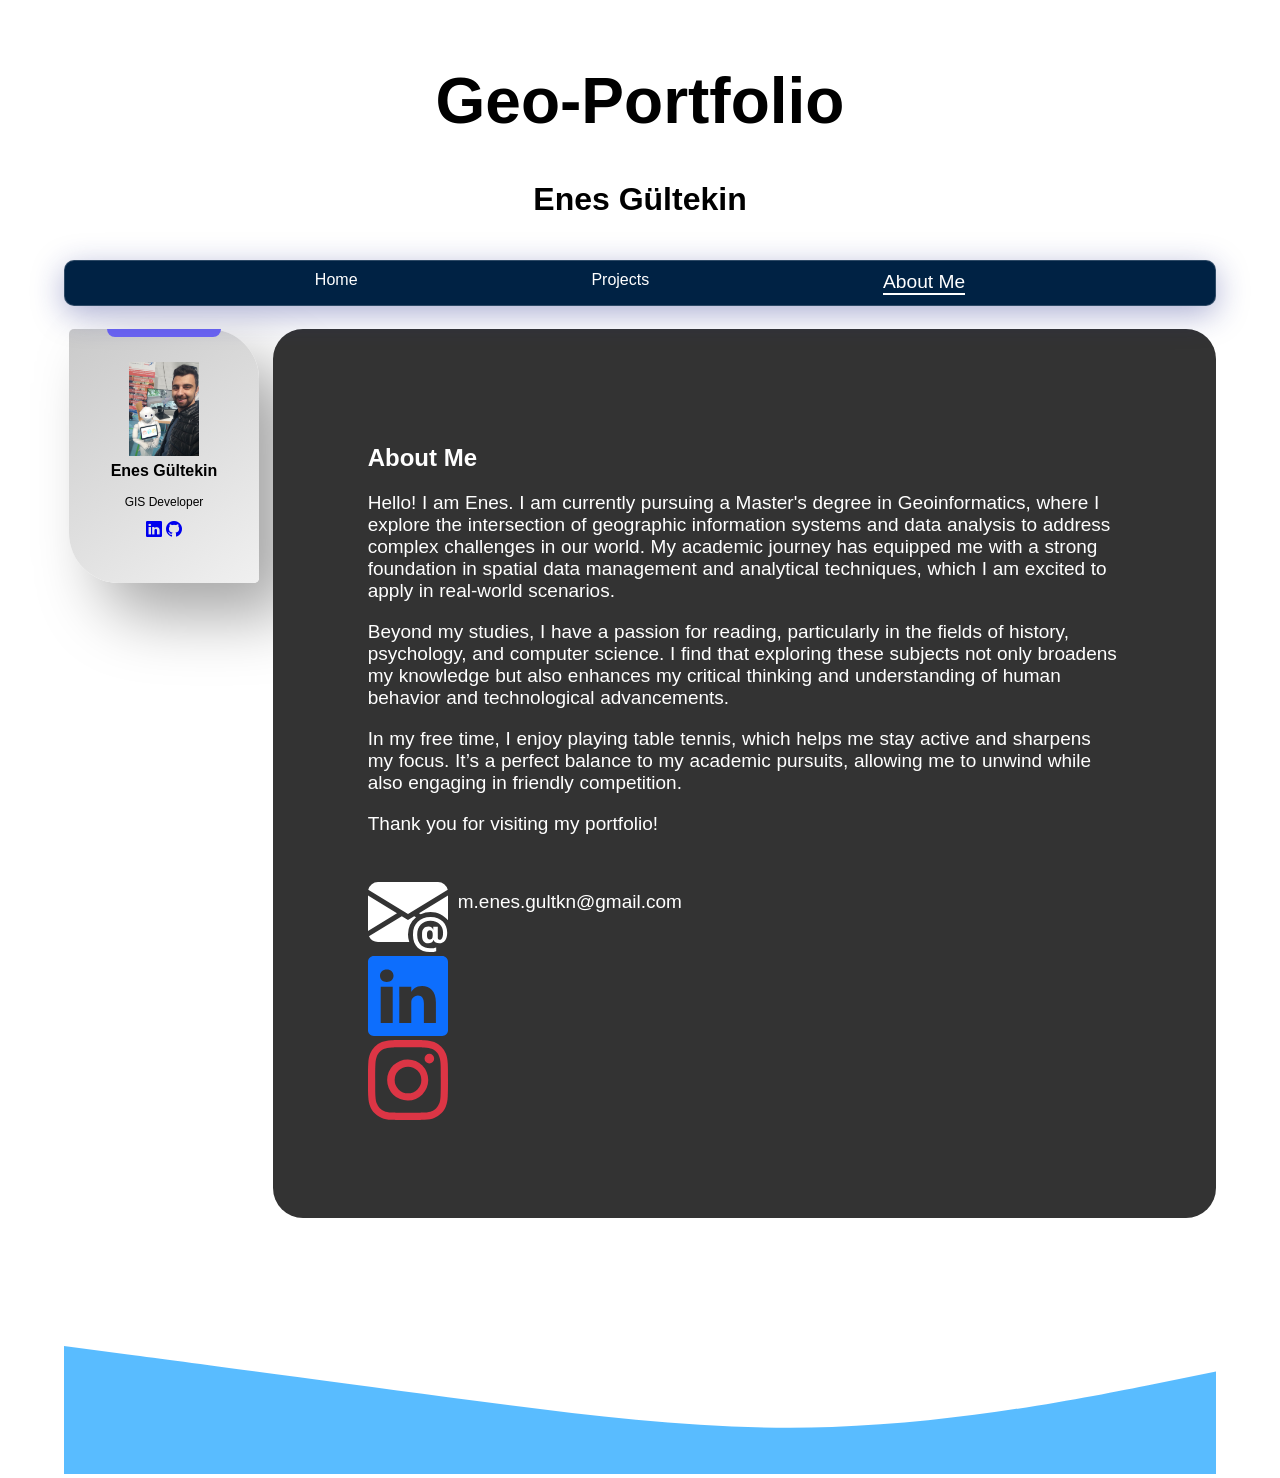
==== about.html @ d6d9b0fe "slash removed" ====
<!DOCTYPE html>
<html lang="en">
  <head>
    <meta charset="UTF-8" />
    <meta name="viewport" content="width=device-width, initial-scale=1.0" />
    <title>Enes Gültekin</title>
    <link rel="stylesheet" href="style/style.css" />
    <link rel="stylesheet" href="style/style_about.css" />
    <link
      rel="stylesheet"
      href="https://cdn.jsdelivr.net/npm/bootstrap-icons@1.11.3/font/bootstrap-icons.min.css"
    />
  </head>
  <body>
    <div class="title">
      <h1>Geo-Portfolio</h1>
      <h4>Enes Gültekin</h4>
    </div>
    <div class="navbar">
      <a href="index.html">Home</a>
      <a href="projects.html">Projects</a>
      <a href="#" class="active">About Me</a>
    </div>

    <div class="container">
      <div class="card">
        <div class="card-border-top"></div>
        <div class="img_bio"><img src="data/myphoto.png" alt="" /></div>

        <span style="margin-top: 5%; color: black"> Enes Gültekin</span>
        <p class="job">GIS Developer</p>
        <div class="links_bio">
          <a href="https://www.linkedin.com/in/muhammed-enes-gültekin-6348099a"
            ><i class="bi bi-linkedin"></i
          ></a>
          <a href="https://github.com/Enes-Gultekin"
            ><i class="bi bi-github"></i
          ></a>
        </div>
      </div>

      <div class="main">
        <h2>About Me</h2>
        <p>
          Hello! I am Enes. I am currently pursuing a Master's degree in
          Geoinformatics, where I explore the intersection of geographic
          information systems and data analysis to address complex challenges in
          our world. My academic journey has equipped me with a strong
          foundation in spatial data management and analytical techniques, which
          I am excited to apply in real-world scenarios.
        </p>
        <p>
          Beyond my studies, I have a passion for reading, particularly in the
          fields of history, psychology, and computer science. I find that
          exploring these subjects not only broadens my knowledge but also
          enhances my critical thinking and understanding of human behavior and
          technological advancements.
        </p>
        <p>
          In my free time, I enjoy playing table tennis, which helps me stay
          active and sharpens my focus. It’s a perfect balance to my academic
          pursuits, allowing me to unwind while also engaging in friendly
          competition.
        </p>
        <p>Thank you for visiting my portfolio!</p>
        <div class="links_main">
          <div class="mail">
          <a class="svgg" href=""><svg
            xmlns="http://www.w3.org/2000/svg"
            width="80"
            height="80"
            fill="white"
            class="bi bi-envelope-at-fill"
            viewBox="0 0 16 16"
          >
            <path
              d="M2 2A2 2 0 0 0 .05 3.555L8 8.414l7.95-4.859A2 2 0 0 0 14 2zm-2 9.8V4.698l5.803 3.546zm6.761-2.97-6.57 4.026A2 2 0 0 0 2 14h6.256A4.5 4.5 0 0 1 8 12.5a4.49 4.49 0 0 1 1.606-3.446l-.367-.225L8 9.586zM16 9.671V4.697l-5.803 3.546.338.208A4.5 4.5 0 0 1 12.5 8c1.414 0 2.675.652 3.5 1.671"
            />
            <path
              d="M15.834 12.244c0 1.168-.577 2.025-1.587 2.025-.503 0-1.002-.228-1.12-.648h-.043c-.118.416-.543.643-1.015.643-.77 0-1.259-.542-1.259-1.434v-.529c0-.844.481-1.4 1.26-1.4.585 0 .87.333.953.63h.03v-.568h.905v2.19c0 .272.18.42.411.42.315 0 .639-.415.639-1.39v-.118c0-1.277-.95-2.326-2.484-2.326h-.04c-1.582 0-2.64 1.067-2.64 2.724v.157c0 1.867 1.237 2.654 2.57 2.654h.045c.507 0 .935-.07 1.18-.18v.731c-.219.1-.643.175-1.237.175h-.044C10.438 16 9 14.82 9 12.646v-.214C9 10.36 10.421 9 12.485 9h.035c2.12 0 3.314 1.43 3.314 3.034zm-4.04.21v.227c0 .586.227.8.581.8.31 0 .564-.17.564-.743v-.367c0-.516-.275-.708-.572-.708-.346 0-.573.245-.573.791"
            />
          </svg></a
          ><p class="mail_add">m.enes.gultkn@gmail.com</p></div><br>

          <a href="https://www.linkedin.com/in/muhammed-enes-gültekin-6348099a"
            ><svg
              xmlns="http://www.w3.org/2000/svg"
              width="80"
              height="80"
              fill="#0d6efd"
              class="bi bi-linkedin"
              viewBox="0 0 16 16"
            >
              <path
                d="M0 1.146C0 .513.526 0 1.175 0h13.65C15.474 0 16 .513 16 1.146v13.708c0 .633-.526 1.146-1.175 1.146H1.175C.526 16 0 15.487 0 14.854zm4.943 12.248V6.169H2.542v7.225zm-1.2-8.212c.837 0 1.358-.554 1.358-1.248-.015-.709-.52-1.248-1.342-1.248S2.4 3.226 2.4 3.934c0 .694.521 1.248 1.327 1.248zm4.908 8.212V9.359c0-.216.016-.432.08-.586.173-.431.568-.878 1.232-.878.869 0 1.216.662 1.216 1.634v3.865h2.401V9.25c0-2.22-1.184-3.252-2.764-3.252-1.274 0-1.845.7-2.165 1.193v.025h-.016l.016-.025V6.169h-2.4c.03.678 0 7.225 0 7.225z"
              /></svg
          ></a><br>
          <a href="https://www.instagram.com/enes_gltkn7/"
            ><svg
              xmlns="http://www.w3.org/2000/svg"
              width="80"
              height="80"
              fill="#dc3545"
              class="bi bi-instagram"
              viewBox="0 0 16 16"
            >
              <path
                d="M8 0C5.829 0 5.556.01 4.703.048 3.85.088 3.269.222 2.76.42a3.9 3.9 0 0 0-1.417.923A3.9 3.9 0 0 0 .42 2.76C.222 3.268.087 3.85.048 4.7.01 5.555 0 5.827 0 8.001c0 2.172.01 2.444.048 3.297.04.852.174 1.433.372 1.942.205.526.478.972.923 1.417.444.445.89.719 1.416.923.51.198 1.09.333 1.942.372C5.555 15.99 5.827 16 8 16s2.444-.01 3.298-.048c.851-.04 1.434-.174 1.943-.372a3.9 3.9 0 0 0 1.416-.923c.445-.445.718-.891.923-1.417.197-.509.332-1.09.372-1.942C15.99 10.445 16 10.173 16 8s-.01-2.445-.048-3.299c-.04-.851-.175-1.433-.372-1.941a3.9 3.9 0 0 0-.923-1.417A3.9 3.9 0 0 0 13.24.42c-.51-.198-1.092-.333-1.943-.372C10.443.01 10.172 0 7.998 0zm-.717 1.442h.718c2.136 0 2.389.007 3.232.046.78.035 1.204.166 1.486.275.373.145.64.319.92.599s.453.546.598.92c.11.281.24.705.275 1.485.039.843.047 1.096.047 3.231s-.008 2.389-.047 3.232c-.035.78-.166 1.203-.275 1.485a2.5 2.5 0 0 1-.599.919c-.28.28-.546.453-.92.598-.28.11-.704.24-1.485.276-.843.038-1.096.047-3.232.047s-2.39-.009-3.233-.047c-.78-.036-1.203-.166-1.485-.276a2.5 2.5 0 0 1-.92-.598 2.5 2.5 0 0 1-.6-.92c-.109-.281-.24-.705-.275-1.485-.038-.843-.046-1.096-.046-3.233s.008-2.388.046-3.231c.036-.78.166-1.204.276-1.486.145-.373.319-.64.599-.92s.546-.453.92-.598c.282-.11.705-.24 1.485-.276.738-.034 1.024-.044 2.515-.045zm4.988 1.328a.96.96 0 1 0 0 1.92.96.96 0 0 0 0-1.92m-4.27 1.122a4.109 4.109 0 1 0 0 8.217 4.109 4.109 0 0 0 0-8.217m0 1.441a2.667 2.667 0 1 1 0 5.334 2.667 2.667 0 0 1 0-5.334"
              /></svg
          ></a>
        </div>
      </div>
    </div>

    <svg class="wave" xmlns="http://www.w3.org/2000/svg" viewBox="0 0 1440 320">
      <path
        fill="#0099ff"
        fill-opacity="0.65"
        d="M0,160L80,170.7C160,181,320,203,480,224C640,245,800,267,960,261.3C1120,256,1280,224,1360,208L1440,192L1440,320L1360,320C1280,320,1120,320,960,320C800,320,640,320,480,320C320,320,160,320,80,320L0,320Z"
      ></path>
    </svg>
  </body>
</html>
---- style/style.css ----
body,
html {
  height: 100%;
}
body {
  margin: 5%;
  font-family: "Roboto", sans-serif;
}
.title{
  text-align: center;
  color: black;
  font-size: 2em;
  margin-top: 2%;
}
.container {
  display: grid;
  grid-template-columns: 1fr 4.5fr;
  grid-template-rows: 1fr;
  gap: 0px 0px;
  grid-auto-flow: row;
  grid-template-areas: "card main";
}
.navbar {
  margin-bottom: 2%;
  position: sticky;
  top: 0;
  padding: 10px 16px;
  background: rgb(0, 34, 68);
  color: #f1f1f1;
  display: flex;
  justify-content: space-evenly;
  box-shadow: 0 8px 32px 0 rgba(31, 38, 135, 0.37);
  backdrop-filter: blur(2.5px);
  -webkit-backdrop-filter: blur(2.5px);
  border-radius: 10px;
  border: 1px solid rgba(255, 255, 255, 0.18);
  transition: transform 0.3s ease;
}

.navbar a {
  color: white;
  font: athelas;
  text-decoration: none;
  
}
.navbar a:hover {
  color: white;
  font: athelas;
  text-decoration: none;
  transform: scale(1.2);
  transition: 0.2s;
  
}
.active {
  border-bottom: 2px solid white;
  font-size: larger;
  transition: 1.2s;
  
}
.card {
  grid-area: card;
  width: 30%;
  height: 100%;
  
}

.main {
  grid-area: main;
  background-color: #333;
  border-radius: 30px;
}

.card {
  margin-left: 5px;
  font: Gadugi;
  width: 190px;
  height: 254px;
  border-radius: 5px 50px;
  background: linear-gradient(145deg, #cacaca, #f0f0f0);
  box-shadow: 32px 32px 64px #a6a6a6, -32px -32px 64px #ffffff;
}
.card .card-border-top {
  width: 60%;
  height: 3%;
  background: #6b64f3;
  margin: auto;
  border-radius: 0px 0px 15px 15px;
}

.card span {
  font-weight: 600;
  color: white;
  text-align: center;
  display: block;
  padding-top: 10px;
  font-size: 16px;
}

.card .job {
  font-weight: 400;
  color: black;
  display: block;
  text-align: center;
  padding-top: 3px;
  font-size: 12px;
}

.card .img_bio {
  width: 70px;
  height: 80px;
  background: #6b64f3;
  border-radius: 15px;
  margin: auto;
  margin-top: 25px;
}

.card button:hover {
  background: #534bf3;
}

.card img {
  width: 100%;
}
.links_bio {
  max-width: fit-content;
  margin-left: auto;
  margin-right: auto;
  color: wheat;
}
.links_bio i {
  transition: 0.2s;
}
.links_bio i:hover {
  background: wheat;
  transform: scale(1.6);
  opacity: 1;
}

.wave {
}
---- style/style_about.css ----
.main{
    color: white;
    padding: 10%;
}
.main h2{
    font-size: x-large;
}
.main p{
    
        font-family: Arial, Helvetica, sans-serif;
        font-size: 19px;
        letter-spacing: 0px;
        word-spacing: 0.4px;
        color: white;
        font-weight: 400;
        text-decoration: none solid rgb(68, 68, 68);
        font-style: normal;
        font-variant: normal;
        text-transform: none;
        
}
.links_main{
    margin-top: 5%;
}

.links_main svg{
   cursor: pointer;
}

.mail{display: inline-flex;
    gap: 10px;
}
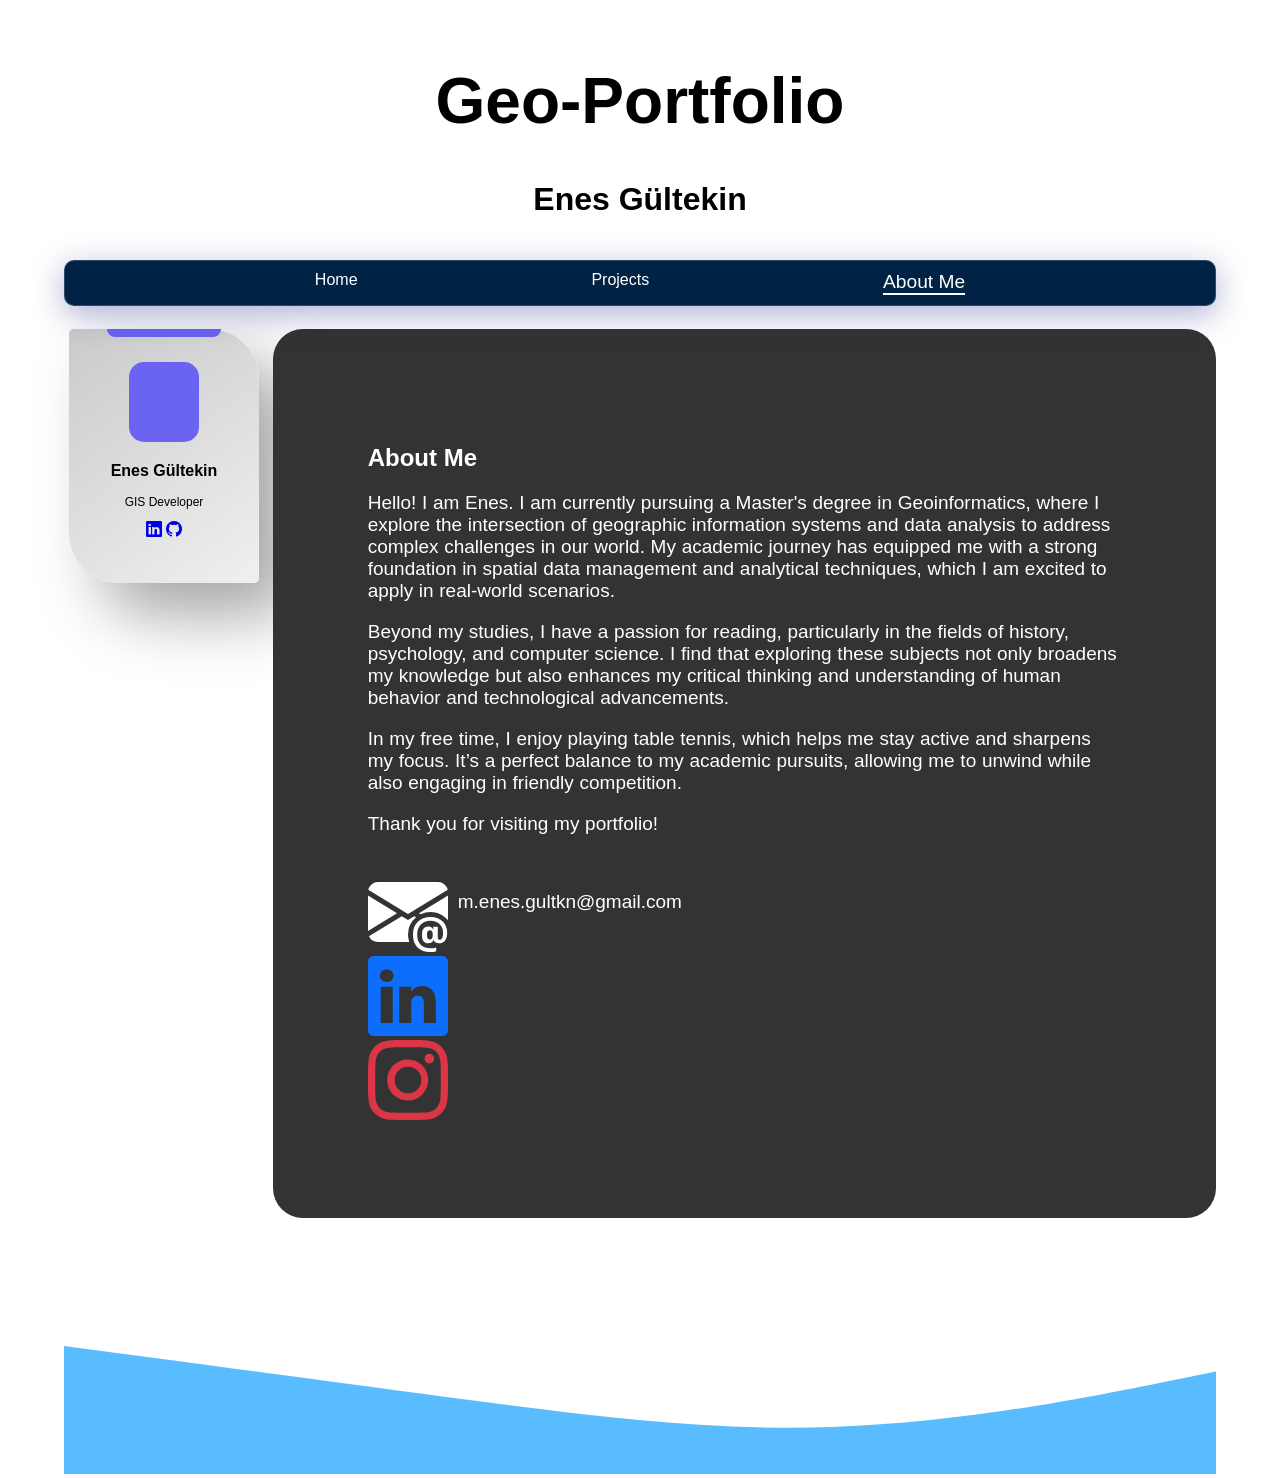
==== commit 7257913d: "image work" ====
--- a/about.html
+++ b/about.html
@@ -25,7 +25,7 @@
     <div class="container">
       <div class="card">
         <div class="card-border-top"></div>
-        <div class="img_bio"><img src="data/myphoto.png" alt="" /></div>
+        <div class="img_bio"><img src="data/myphoto.PNG" alt="" /></div>
 
         <span style="margin-top: 5%; color: black"> Enes Gültekin</span>
         <p class="job">GIS Developer</p>
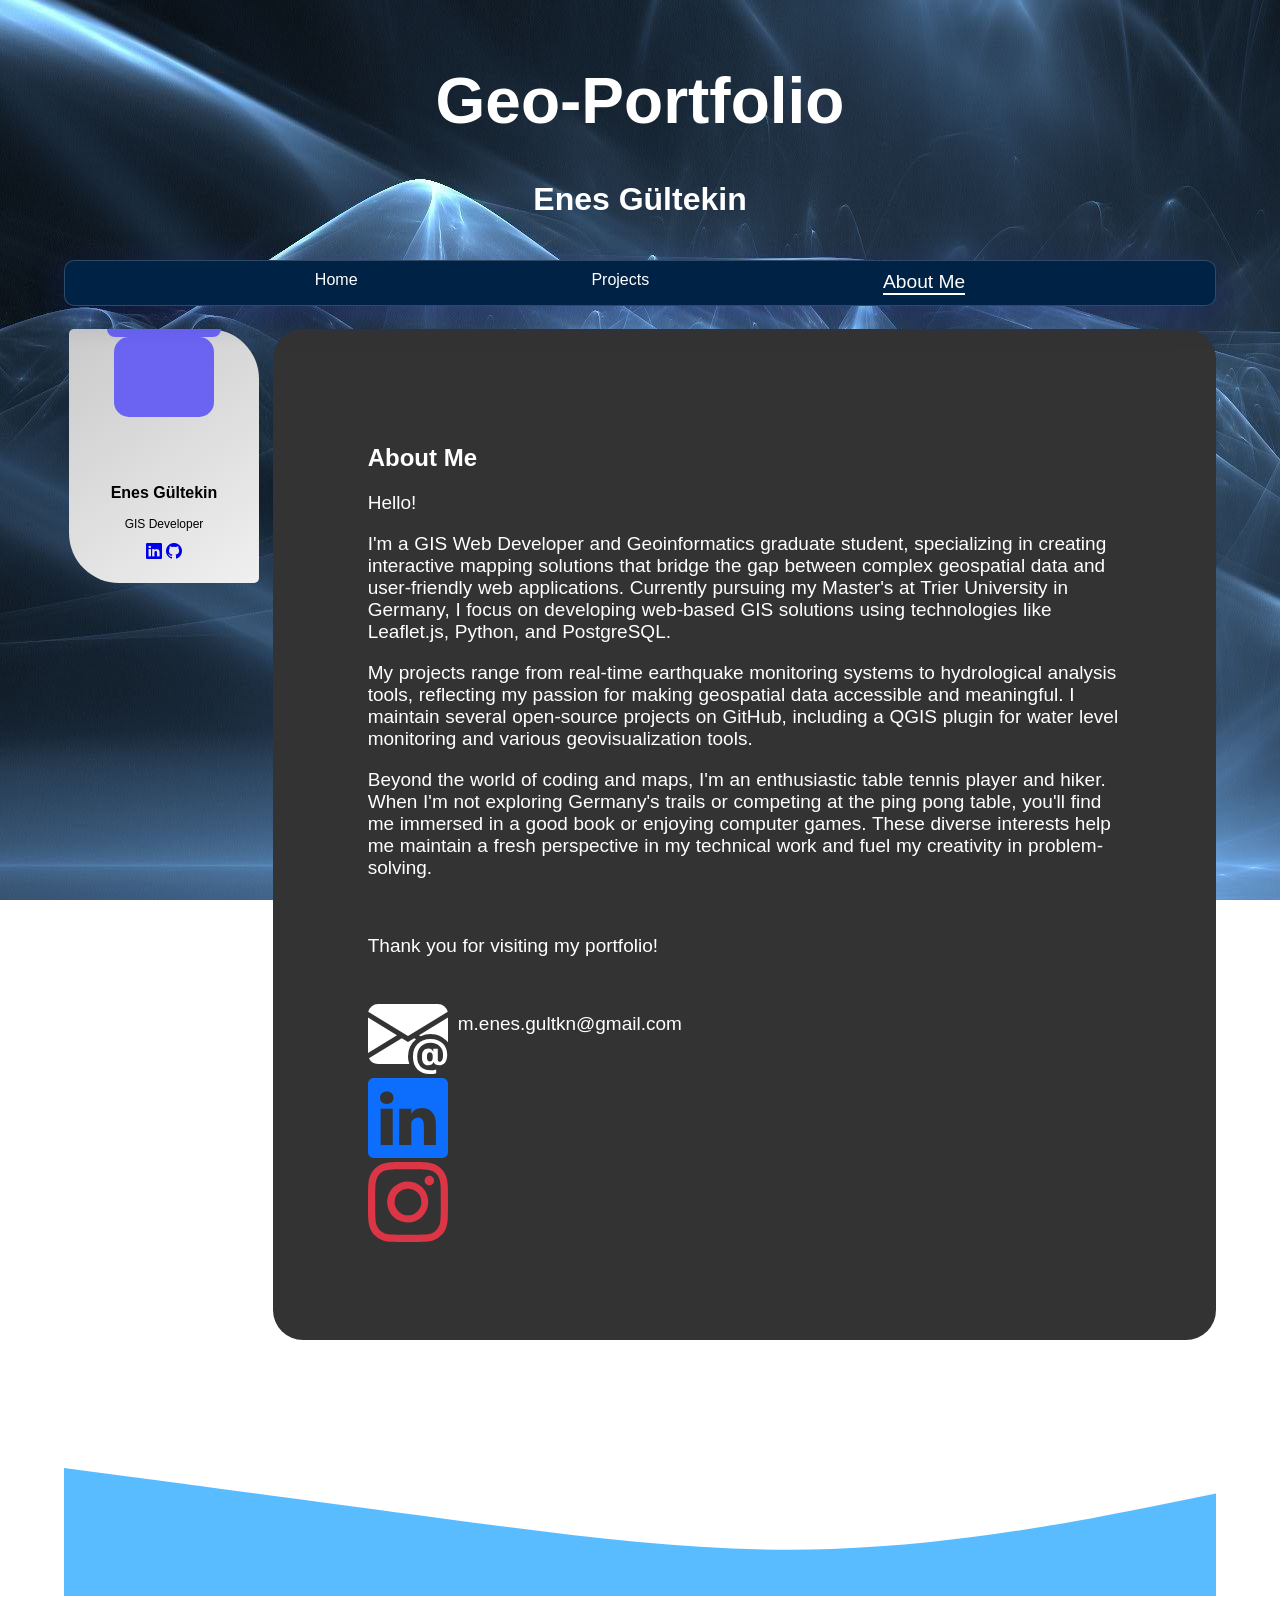
==== commit fc5f80fd: "edited backgorund image and design" ====
--- a/about.html
+++ b/about.html
@@ -41,46 +41,54 @@
 
       <div class="main">
         <h2>About Me</h2>
+        <p>Hello!</p>
         <p>
-          Hello! I am Enes. I am currently pursuing a Master's degree in
-          Geoinformatics, where I explore the intersection of geographic
-          information systems and data analysis to address complex challenges in
-          our world. My academic journey has equipped me with a strong
-          foundation in spatial data management and analytical techniques, which
-          I am excited to apply in real-world scenarios.
+          I'm a GIS Web Developer and Geoinformatics graduate student,
+          specializing in creating interactive mapping solutions that bridge the
+          gap between complex geospatial data and user-friendly web
+          applications. Currently pursuing my Master's at Trier University in
+          Germany, I focus on developing web-based GIS solutions using
+          technologies like Leaflet.js, Python, and PostgreSQL.
+        </p>
+
+        <p>
+          My projects range from real-time earthquake monitoring systems to
+          hydrological analysis tools, reflecting my passion for making
+          geospatial data accessible and meaningful. I maintain several
+          open-source projects on GitHub, including a QGIS plugin for water
+          level monitoring and various geovisualization tools.
         </p>
         <p>
-          Beyond my studies, I have a passion for reading, particularly in the
-          fields of history, psychology, and computer science. I find that
-          exploring these subjects not only broadens my knowledge but also
-          enhances my critical thinking and understanding of human behavior and
-          technological advancements.
+          Beyond the world of coding and maps, I'm an enthusiastic table tennis
+          player and hiker. When I'm not exploring Germany's trails or competing
+          at the ping pong table, you'll find me immersed in a good book or
+          enjoying computer games. These diverse interests help me maintain a
+          fresh perspective in my technical work and fuel my creativity in
+          problem-solving.
         </p>
-        <p>
-          In my free time, I enjoy playing table tennis, which helps me stay
-          active and sharpens my focus. It’s a perfect balance to my academic
-          pursuits, allowing me to unwind while also engaging in friendly
-          competition.
-        </p>
+        <br>
         <p>Thank you for visiting my portfolio!</p>
         <div class="links_main">
           <div class="mail">
-          <a class="svgg" href=""><svg
-            xmlns="http://www.w3.org/2000/svg"
-            width="80"
-            height="80"
-            fill="white"
-            class="bi bi-envelope-at-fill"
-            viewBox="0 0 16 16"
-          >
-            <path
-              d="M2 2A2 2 0 0 0 .05 3.555L8 8.414l7.95-4.859A2 2 0 0 0 14 2zm-2 9.8V4.698l5.803 3.546zm6.761-2.97-6.57 4.026A2 2 0 0 0 2 14h6.256A4.5 4.5 0 0 1 8 12.5a4.49 4.49 0 0 1 1.606-3.446l-.367-.225L8 9.586zM16 9.671V4.697l-5.803 3.546.338.208A4.5 4.5 0 0 1 12.5 8c1.414 0 2.675.652 3.5 1.671"
-            />
-            <path
-              d="M15.834 12.244c0 1.168-.577 2.025-1.587 2.025-.503 0-1.002-.228-1.12-.648h-.043c-.118.416-.543.643-1.015.643-.77 0-1.259-.542-1.259-1.434v-.529c0-.844.481-1.4 1.26-1.4.585 0 .87.333.953.63h.03v-.568h.905v2.19c0 .272.18.42.411.42.315 0 .639-.415.639-1.39v-.118c0-1.277-.95-2.326-2.484-2.326h-.04c-1.582 0-2.64 1.067-2.64 2.724v.157c0 1.867 1.237 2.654 2.57 2.654h.045c.507 0 .935-.07 1.18-.18v.731c-.219.1-.643.175-1.237.175h-.044C10.438 16 9 14.82 9 12.646v-.214C9 10.36 10.421 9 12.485 9h.035c2.12 0 3.314 1.43 3.314 3.034zm-4.04.21v.227c0 .586.227.8.581.8.31 0 .564-.17.564-.743v-.367c0-.516-.275-.708-.572-.708-.346 0-.573.245-.573.791"
-            />
-          </svg></a
-          ><p class="mail_add">m.enes.gultkn@gmail.com</p></div><br>
+            <a class="svgg" href=""
+              ><svg
+                xmlns="http://www.w3.org/2000/svg"
+                width="80"
+                height="80"
+                fill="white"
+                class="bi bi-envelope-at-fill"
+                viewBox="0 0 16 16"
+              >
+                <path
+                  d="M2 2A2 2 0 0 0 .05 3.555L8 8.414l7.95-4.859A2 2 0 0 0 14 2zm-2 9.8V4.698l5.803 3.546zm6.761-2.97-6.57 4.026A2 2 0 0 0 2 14h6.256A4.5 4.5 0 0 1 8 12.5a4.49 4.49 0 0 1 1.606-3.446l-.367-.225L8 9.586zM16 9.671V4.697l-5.803 3.546.338.208A4.5 4.5 0 0 1 12.5 8c1.414 0 2.675.652 3.5 1.671"
+                />
+                <path
+                  d="M15.834 12.244c0 1.168-.577 2.025-1.587 2.025-.503 0-1.002-.228-1.12-.648h-.043c-.118.416-.543.643-1.015.643-.77 0-1.259-.542-1.259-1.434v-.529c0-.844.481-1.4 1.26-1.4.585 0 .87.333.953.63h.03v-.568h.905v2.19c0 .272.18.42.411.42.315 0 .639-.415.639-1.39v-.118c0-1.277-.95-2.326-2.484-2.326h-.04c-1.582 0-2.64 1.067-2.64 2.724v.157c0 1.867 1.237 2.654 2.57 2.654h.045c.507 0 .935-.07 1.18-.18v.731c-.219.1-.643.175-1.237.175h-.044C10.438 16 9 14.82 9 12.646v-.214C9 10.36 10.421 9 12.485 9h.035c2.12 0 3.314 1.43 3.314 3.034zm-4.04.21v.227c0 .586.227.8.581.8.31 0 .564-.17.564-.743v-.367c0-.516-.275-.708-.572-.708-.346 0-.573.245-.573.791"
+                /></svg
+            ></a>
+            <p class="mail_add">m.enes.gultkn@gmail.com</p>
+          </div>
+          <br />
 
           <a href="https://www.linkedin.com/in/muhammed-enes-gültekin-6348099a"
             ><svg
@@ -93,8 +101,8 @@
             >
               <path
                 d="M0 1.146C0 .513.526 0 1.175 0h13.65C15.474 0 16 .513 16 1.146v13.708c0 .633-.526 1.146-1.175 1.146H1.175C.526 16 0 15.487 0 14.854zm4.943 12.248V6.169H2.542v7.225zm-1.2-8.212c.837 0 1.358-.554 1.358-1.248-.015-.709-.52-1.248-1.342-1.248S2.4 3.226 2.4 3.934c0 .694.521 1.248 1.327 1.248zm4.908 8.212V9.359c0-.216.016-.432.08-.586.173-.431.568-.878 1.232-.878.869 0 1.216.662 1.216 1.634v3.865h2.401V9.25c0-2.22-1.184-3.252-2.764-3.252-1.274 0-1.845.7-2.165 1.193v.025h-.016l.016-.025V6.169h-2.4c.03.678 0 7.225 0 7.225z"
-              /></svg
-          ></a><br>
+              /></svg></a
+          ><br />
           <a href="https://www.instagram.com/enes_gltkn7/"
             ><svg
               xmlns="http://www.w3.org/2000/svg"
--- a/style/style.css
+++ b/style/style.css
@@ -1,16 +1,21 @@
 body,
 html {
   height: 100%;
+  min-width:550px ;
 }
 body {
   margin: 5%;
   font-family: "Roboto", sans-serif;
+  background-image: url("/data/bg_img.jpg");
+  background-attachment: fixed;
+  
 }
 .title{
   text-align: center;
-  color: black;
+  color: white;
   font-size: 2em;
   margin-top: 2%;
+  
 }
 .container {
   display: grid;
@@ -30,11 +35,12 @@
   display: flex;
   justify-content: space-evenly;
   box-shadow: 0 8px 32px 0 rgba(31, 38, 135, 0.37);
-  backdrop-filter: blur(2.5px);
+ 
   -webkit-backdrop-filter: blur(2.5px);
   border-radius: 10px;
   border: 1px solid rgba(255, 255, 255, 0.18);
   transition: transform 0.3s ease;
+  
 }
 
 .navbar a {
@@ -77,7 +83,7 @@
   height: 254px;
   border-radius: 5px 50px;
   background: linear-gradient(145deg, #cacaca, #f0f0f0);
-  box-shadow: 32px 32px 64px #a6a6a6, -32px -32px 64px #ffffff;
+  /*box-shadow: 32px 32px 64px #a6a6a6, -32px -32px 64px #ffffff;*/
 }
 .card .card-border-top {
   width: 60%;
@@ -92,7 +98,7 @@
   color: white;
   text-align: center;
   display: block;
-  padding-top: 10px;
+  padding-top: 30%;
   font-size: 16px;
 }
 
@@ -106,12 +112,13 @@
 }
 
 .card .img_bio {
-  width: 70px;
+  
+  max-width: 100px;
   height: 80px;
   background: #6b64f3;
   border-radius: 15px;
   margin: auto;
-  margin-top: 25px;
+  
 }
 
 .card button:hover {
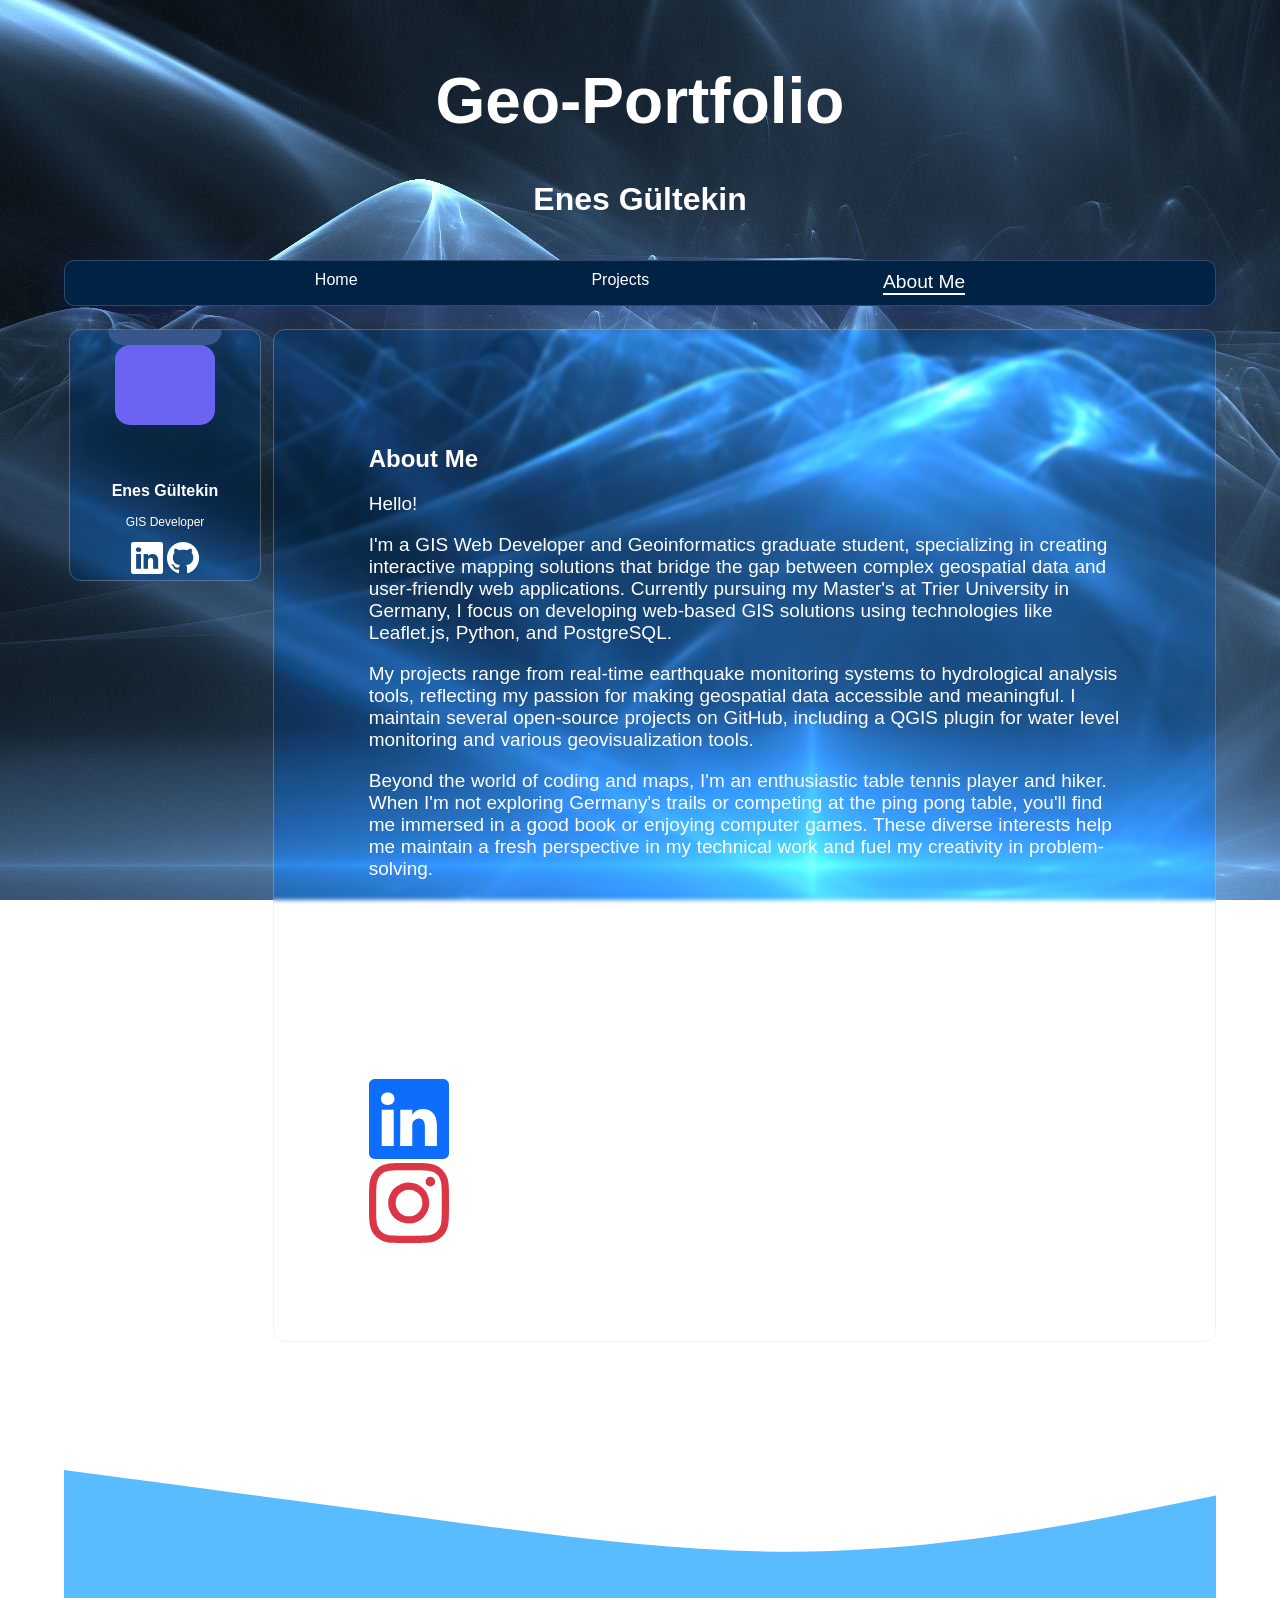
==== commit 12609316: "edits" ====
--- a/about.html
+++ b/about.html
@@ -27,7 +27,7 @@
         <div class="card-border-top"></div>
         <div class="img_bio"><img src="data/myphoto.PNG" alt="" /></div>
 
-        <span style="margin-top: 5%; color: black"> Enes Gültekin</span>
+        <span style=""> Enes Gültekin</span>
         <p class="job">GIS Developer</p>
         <div class="links_bio">
           <a href="https://www.linkedin.com/in/muhammed-enes-gültekin-6348099a"
--- a/style/style.css
+++ b/style/style.css
@@ -6,7 +6,7 @@
 body {
   margin: 5%;
   font-family: "Roboto", sans-serif;
-  background-image: url("/data/bg_img.jpg");
+  background-image: url("../data/bg_img.jpg");
   background-attachment: fixed;
   
 }
@@ -40,7 +40,7 @@
   border-radius: 10px;
   border: 1px solid rgba(255, 255, 255, 0.18);
   transition: transform 0.3s ease;
-  
+  z-index: 2;
 }
 
 .navbar a {
@@ -52,7 +52,7 @@
 .navbar a:hover {
   color: white;
   font: athelas;
-  text-decoration: none;
+  text-decor  ation: none;
   transform: scale(1.2);
   transition: 0.2s;
   
@@ -68,27 +68,40 @@
   width: 30%;
   height: 100%;
   
+  
 }
 
 .main {
   grid-area: main;
   background-color: #333;
   border-radius: 30px;
+  backdrop-filter: blur(2px) saturate(200%);
+  -webkit-backdrop-filter: blur(2px) saturate(200%);
+  background-color: rgba(255, 255, 255, 0);
+  border-radius: 12px;
+  border: 1px solid rgba(209, 213, 219, 0.3);
+  min-height: fit-content;
+ 
 }
 
 .card {
+  color:white;
   margin-left: 5px;
   font: Gadugi;
   width: 190px;
-  height: 254px;
-  border-radius: 5px 50px;
-  background: linear-gradient(145deg, #cacaca, #f0f0f0);
-  /*box-shadow: 32px 32px 64px #a6a6a6, -32px -32px 64px #ffffff;*/
-}
-.card .card-border-top {
+  height: 250px;
+  border-radius: 5px ;
+  backdrop-filter: blur(2px) saturate(200%);
+  -webkit-backdrop-filter: blur(2px) saturate(200%);
+  background-color: rgba(255, 255, 255, 0);
+  border-radius: 12px;
+  border: 1px solid rgba(209, 213, 219, 0.3);
+ 
+}
+.card-border-top {
   width: 60%;
-  height: 3%;
-  background: #6b64f3;
+  height: 15px;
+  background: #38598b;
   margin: auto;
   border-radius: 0px 0px 15px 15px;
 }
@@ -104,7 +117,7 @@
 
 .card .job {
   font-weight: 400;
-  color: black;
+  color: white;
   display: block;
   text-align: center;
   padding-top: 3px;
@@ -127,21 +140,64 @@
 
 .card img {
   width: 100%;
+  border-radius: 10px;
 }
 .links_bio {
   max-width: fit-content;
   margin-left: auto;
   margin-right: auto;
-  color: wheat;
-}
-.links_bio i {
+  
+}
+.bi {
   transition: 0.2s;
 }
-.links_bio i:hover {
-  background: wheat;
-  transform: scale(1.6);
+.bi:hover {
+  transform: scale(1.4);
+  
   opacity: 1;
 }
-
-.wave {
-}
+.card .bi {
+  font-size: 2em;
+  font-style: oblique;
+ 
+  color: white;
+
+}
+
+
+@media only screen and (max-width: 600px) {
+  
+  .
+}
+@media only screen and (max-width: 600px) {
+  body {
+    background-image: none;
+    justify-content: center;
+  
+ 
+  }
+  body,
+html {
+  height: 100%;
+  max-width:350px ;
+}
+  .main{
+    max-width: 350px;
+    margin: 0;
+    
+  }
+  .container{
+    margin: 0;
+    padding: 0;
+    display: ruby;
+  }
+  .navbar {
+    max-width: 350px;
+  }
+  .flip-card{
+    min-width: 20px;
+  }
+  .card{
+    display: none;
+  }
+}
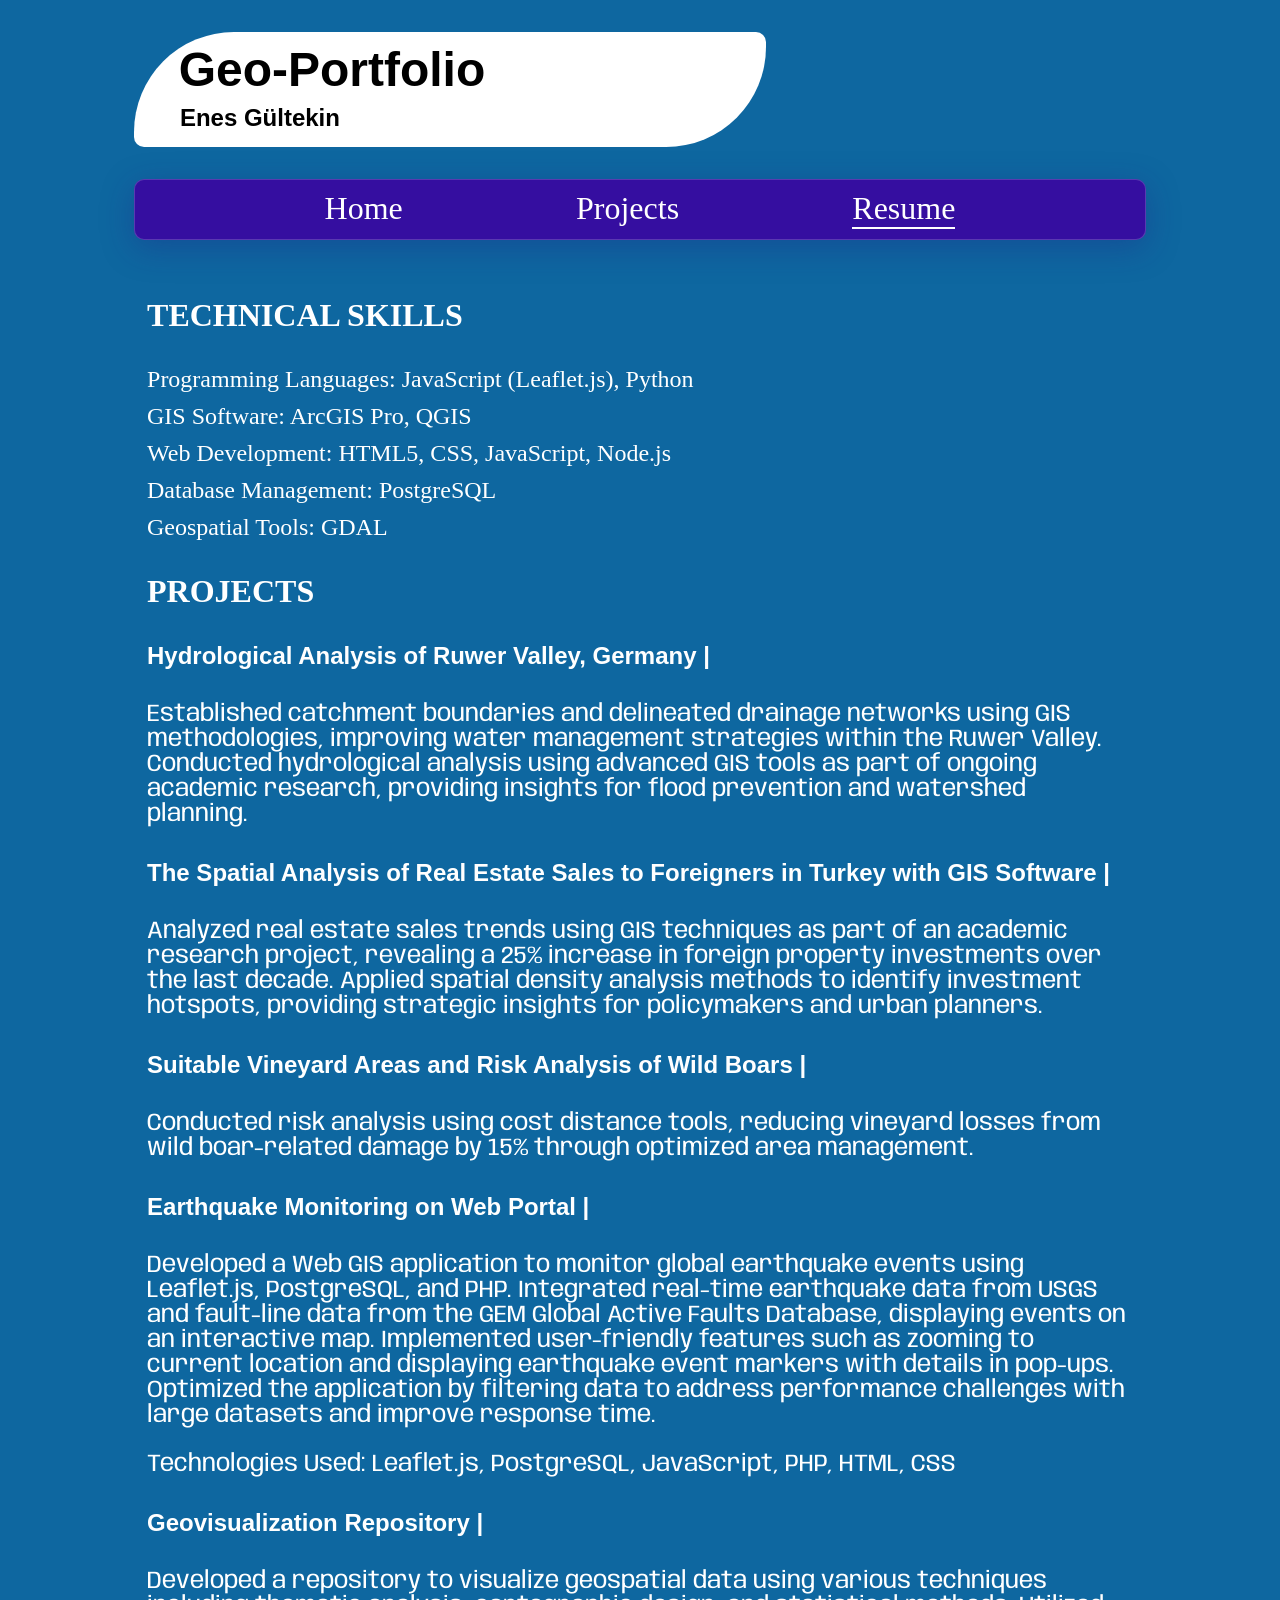
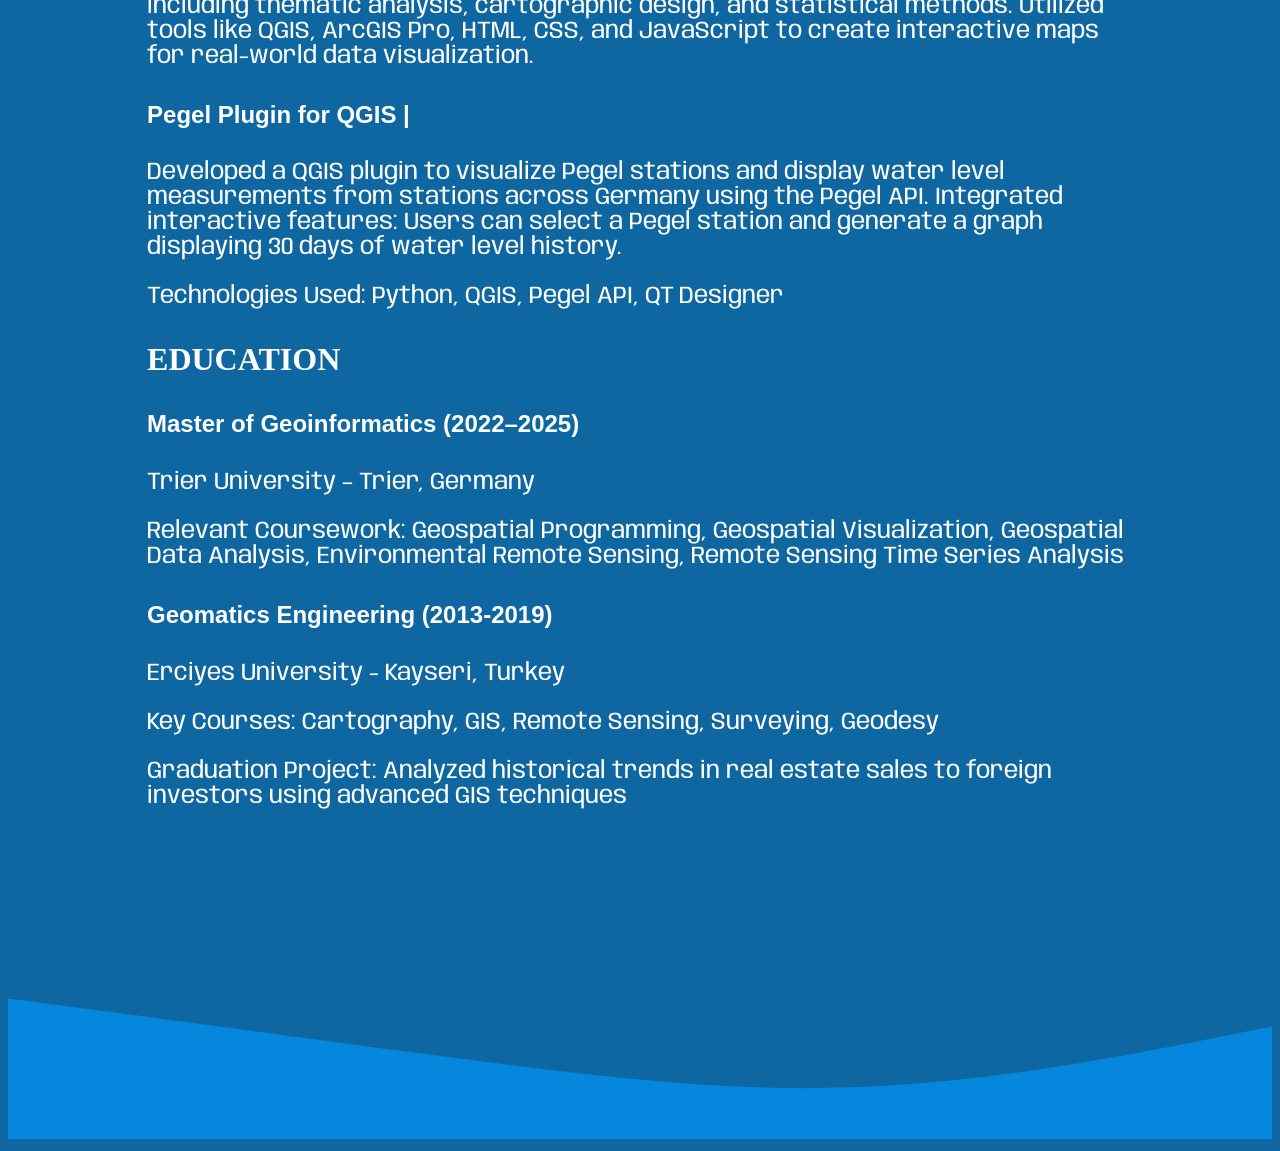
==== commit 7d33b9ea: "renewed website" ====
--- a/about.html
+++ b/about.html
@@ -5,127 +5,85 @@
     <meta name="viewport" content="width=device-width, initial-scale=1.0" />
     <title>Enes Gültekin</title>
     <link rel="stylesheet" href="style/style.css" />
-    <link rel="stylesheet" href="style/style_about.css" />
+    <link rel="stylesheet" href="style/style_resume.css" />
+    <link rel="preconnect" href="https://fonts.googleapis.com">
+    <link rel="preconnect" href="https://fonts.gstatic.com/" crossorigin>
+    <link href="https://fonts.googleapis.com/css2?family=Anybody:ital,wght@0,100..900;1,100..900&display=swap" rel="stylesheet">
+    
     <link
       rel="stylesheet"
-      href="https://cdn.jsdelivr.net/npm/bootstrap-icons@1.11.3/font/bootstrap-icons.min.css"
-    />
+      href="https://cdn.jsdelivr.net/npm/bootstrap-icons@1.11.3/font/bootstrap-icons.min.css" />
   </head>
   <body>
-    <div class="title">
+    <div class="header">
       <h1>Geo-Portfolio</h1>
       <h4>Enes Gültekin</h4>
     </div>
     <div class="navbar">
-      <a href="index.html">Home</a>
+      <a href="index.html" >Home</a>
       <a href="projects.html">Projects</a>
-      <a href="#" class="active">About Me</a>
+      <a href="#" class="active">Resume</a>
     </div>
-
-    <div class="container">
-      <div class="card">
-        <div class="card-border-top"></div>
-        <div class="img_bio"><img src="data/myphoto.PNG" alt="" /></div>
-
-        <span style=""> Enes Gültekin</span>
-        <p class="job">GIS Developer</p>
-        <div class="links_bio">
-          <a href="https://www.linkedin.com/in/muhammed-enes-gültekin-6348099a"
-            ><i class="bi bi-linkedin"></i
-          ></a>
-          <a href="https://github.com/Enes-Gultekin"
-            ><i class="bi bi-github"></i
-          ></a>
-        </div>
-      </div>
-
-      <div class="main">
-        <h2>About Me</h2>
-        <p>Hello!</p>
-        <p>
-          I'm a GIS Web Developer and Geoinformatics graduate student,
-          specializing in creating interactive mapping solutions that bridge the
-          gap between complex geospatial data and user-friendly web
-          applications. Currently pursuing my Master's at Trier University in
-          Germany, I focus on developing web-based GIS solutions using
-          technologies like Leaflet.js, Python, and PostgreSQL.
-        </p>
-
-        <p>
-          My projects range from real-time earthquake monitoring systems to
-          hydrological analysis tools, reflecting my passion for making
-          geospatial data accessible and meaningful. I maintain several
-          open-source projects on GitHub, including a QGIS plugin for water
-          level monitoring and various geovisualization tools.
-        </p>
-        <p>
-          Beyond the world of coding and maps, I'm an enthusiastic table tennis
-          player and hiker. When I'm not exploring Germany's trails or competing
-          at the ping pong table, you'll find me immersed in a good book or
-          enjoying computer games. These diverse interests help me maintain a
-          fresh perspective in my technical work and fuel my creativity in
-          problem-solving.
-        </p>
-        <br>
-        <p>Thank you for visiting my portfolio!</p>
-        <div class="links_main">
-          <div class="mail">
-            <a class="svgg" href=""
-              ><svg
-                xmlns="http://www.w3.org/2000/svg"
-                width="80"
-                height="80"
-                fill="white"
-                class="bi bi-envelope-at-fill"
-                viewBox="0 0 16 16"
-              >
-                <path
-                  d="M2 2A2 2 0 0 0 .05 3.555L8 8.414l7.95-4.859A2 2 0 0 0 14 2zm-2 9.8V4.698l5.803 3.546zm6.761-2.97-6.57 4.026A2 2 0 0 0 2 14h6.256A4.5 4.5 0 0 1 8 12.5a4.49 4.49 0 0 1 1.606-3.446l-.367-.225L8 9.586zM16 9.671V4.697l-5.803 3.546.338.208A4.5 4.5 0 0 1 12.5 8c1.414 0 2.675.652 3.5 1.671"
-                />
-                <path
-                  d="M15.834 12.244c0 1.168-.577 2.025-1.587 2.025-.503 0-1.002-.228-1.12-.648h-.043c-.118.416-.543.643-1.015.643-.77 0-1.259-.542-1.259-1.434v-.529c0-.844.481-1.4 1.26-1.4.585 0 .87.333.953.63h.03v-.568h.905v2.19c0 .272.18.42.411.42.315 0 .639-.415.639-1.39v-.118c0-1.277-.95-2.326-2.484-2.326h-.04c-1.582 0-2.64 1.067-2.64 2.724v.157c0 1.867 1.237 2.654 2.57 2.654h.045c.507 0 .935-.07 1.18-.18v.731c-.219.1-.643.175-1.237.175h-.044C10.438 16 9 14.82 9 12.646v-.214C9 10.36 10.421 9 12.485 9h.035c2.12 0 3.314 1.43 3.314 3.034zm-4.04.21v.227c0 .586.227.8.581.8.31 0 .564-.17.564-.743v-.367c0-.516-.275-.708-.572-.708-.346 0-.573.245-.573.791"
-                /></svg
-            ></a>
-            <p class="mail_add">m.enes.gultkn@gmail.com</p>
-          </div>
-          <br />
-
-          <a href="https://www.linkedin.com/in/muhammed-enes-gültekin-6348099a"
-            ><svg
-              xmlns="http://www.w3.org/2000/svg"
-              width="80"
-              height="80"
-              fill="#0d6efd"
-              class="bi bi-linkedin"
-              viewBox="0 0 16 16"
-            >
-              <path
-                d="M0 1.146C0 .513.526 0 1.175 0h13.65C15.474 0 16 .513 16 1.146v13.708c0 .633-.526 1.146-1.175 1.146H1.175C.526 16 0 15.487 0 14.854zm4.943 12.248V6.169H2.542v7.225zm-1.2-8.212c.837 0 1.358-.554 1.358-1.248-.015-.709-.52-1.248-1.342-1.248S2.4 3.226 2.4 3.934c0 .694.521 1.248 1.327 1.248zm4.908 8.212V9.359c0-.216.016-.432.08-.586.173-.431.568-.878 1.232-.878.869 0 1.216.662 1.216 1.634v3.865h2.401V9.25c0-2.22-1.184-3.252-2.764-3.252-1.274 0-1.845.7-2.165 1.193v.025h-.016l.016-.025V6.169h-2.4c.03.678 0 7.225 0 7.225z"
-              /></svg></a
-          ><br />
-          <a href="https://www.instagram.com/enes_gltkn7/"
-            ><svg
-              xmlns="http://www.w3.org/2000/svg"
-              width="80"
-              height="80"
-              fill="#dc3545"
-              class="bi bi-instagram"
-              viewBox="0 0 16 16"
-            >
-              <path
-                d="M8 0C5.829 0 5.556.01 4.703.048 3.85.088 3.269.222 2.76.42a3.9 3.9 0 0 0-1.417.923A3.9 3.9 0 0 0 .42 2.76C.222 3.268.087 3.85.048 4.7.01 5.555 0 5.827 0 8.001c0 2.172.01 2.444.048 3.297.04.852.174 1.433.372 1.942.205.526.478.972.923 1.417.444.445.89.719 1.416.923.51.198 1.09.333 1.942.372C5.555 15.99 5.827 16 8 16s2.444-.01 3.298-.048c.851-.04 1.434-.174 1.943-.372a3.9 3.9 0 0 0 1.416-.923c.445-.445.718-.891.923-1.417.197-.509.332-1.09.372-1.942C15.99 10.445 16 10.173 16 8s-.01-2.445-.048-3.299c-.04-.851-.175-1.433-.372-1.941a3.9 3.9 0 0 0-.923-1.417A3.9 3.9 0 0 0 13.24.42c-.51-.198-1.092-.333-1.943-.372C10.443.01 10.172 0 7.998 0zm-.717 1.442h.718c2.136 0 2.389.007 3.232.046.78.035 1.204.166 1.486.275.373.145.64.319.92.599s.453.546.598.92c.11.281.24.705.275 1.485.039.843.047 1.096.047 3.231s-.008 2.389-.047 3.232c-.035.78-.166 1.203-.275 1.485a2.5 2.5 0 0 1-.599.919c-.28.28-.546.453-.92.598-.28.11-.704.24-1.485.276-.843.038-1.096.047-3.232.047s-2.39-.009-3.233-.047c-.78-.036-1.203-.166-1.485-.276a2.5 2.5 0 0 1-.92-.598 2.5 2.5 0 0 1-.6-.92c-.109-.281-.24-.705-.275-1.485-.038-.843-.046-1.096-.046-3.233s.008-2.388.046-3.231c.036-.78.166-1.204.276-1.486.145-.373.319-.64.599-.92s.546-.453.92-.598c.282-.11.705-.24 1.485-.276.738-.034 1.024-.044 2.515-.045zm4.988 1.328a.96.96 0 1 0 0 1.92.96.96 0 0 0 0-1.92m-4.27 1.122a4.109 4.109 0 1 0 0 8.217 4.109 4.109 0 0 0 0-8.217m0 1.441a2.667 2.667 0 1 1 0 5.334 2.667 2.667 0 0 1 0-5.334"
-              /></svg
-          ></a>
-        </div>
-      </div>
-    </div>
+    <div class="main">
+    <div class="section"> <h3>TECHNICAL SKILLS</h3> <ul> <li
+          class="skill">Programming Languages: JavaScript (Leaflet.js),
+          Python</li> <li class="skill">GIS Software: ArcGIS Pro, QGIS</li> <li
+          class="skill">Web Development: HTML5, CSS, JavaScript, Node.js</li>
+        <li class="skill">Database Management: PostgreSQL</li> <li
+          class="skill">Geospatial Tools: GDAL</li> </ul>
+    </div> <div class="section"> <h3>PROJECTS</h3> <div class="project">
+        <h4>Hydrological Analysis of Ruwer Valley, Germany  | </h4> <p>Established
+          catchment boundaries and delineated drainage networks using GIS
+          methodologies, improving water management strategies within the Ruwer
+          Valley. Conducted hydrological analysis using advanced GIS tools as
+          part of ongoing academic research, providing insights for flood
+          prevention and watershed planning.</p> </div> <div class="project">
+        <h4>The Spatial Analysis of Real Estate Sales to Foreigners in Turkey
+          with GIS Software  | </h4> <p>Analyzed real estate sales trends using GIS
+          techniques as part of an academic research project, revealing a 25%
+          increase in foreign property investments over the last decade. Applied
+          spatial density analysis methods to identify investment hotspots,
+          providing strategic insights for policymakers and urban planners.</p>
+      </div> <div class="project"> <h4>Suitable Vineyard Areas and Risk Analysis
+          of Wild Boars  | </h4> <p>Conducted risk analysis using cost distance
+          tools, reducing vineyard losses from wild boar-related damage by 15%
+          through optimized area management.</p> </div> <div class="project">
+        <h4>Earthquake Monitoring on Web Portal |  </h4> <p>Developed a Web GIS
+          application to monitor global earthquake events using Leaflet.js,
+          PostgreSQL, and PHP. Integrated real-time earthquake data from USGS
+          and fault-line data from the GEM Global Active Faults Database,
+          displaying events on an interactive map. Implemented user-friendly
+          features such as zooming to current location and displaying earthquake
+          event markers with details in pop-ups. Optimized the application by
+          filtering data to address performance challenges with large datasets
+          and improve response time.</p> <p>Technologies Used: Leaflet.js,
+          PostgreSQL, JavaScript, PHP, HTML, CSS</p> </div> <div
+        class="project"> <h4>Geovisualization Repository |  </h4> <p>Developed a repository
+          to visualize geospatial data using various techniques including
+          thematic analysis, cartographic design, and statistical methods.
+          Utilized tools like QGIS, ArcGIS Pro, HTML, CSS, and JavaScript to
+          create interactive maps for real-world data visualization.</p> </div>
+      <div class="project"> <h4>Pegel Plugin for QGIS | </h4> <p>Developed a QGIS plugin
+          to visualize Pegel stations and display water level measurements from
+          stations across Germany using the Pegel API. Integrated interactive
+          features: Users can select a Pegel station and generate a graph
+          displaying 30 days of water level history.</p> <p>Technologies Used:
+          Python, QGIS, Pegel API, QT Designer</p> </div> </div> <div
+      class="section"> <h3>EDUCATION</h3> <div class="education"> <h4>Master of
+          Geoinformatics (2022–2025)</h4> <p>Trier University – Trier,
+          Germany</p> <p>Relevant Coursework: Geospatial Programming, Geospatial
+          Visualization, Geospatial Data Analysis, Environmental Remote Sensing,
+          Remote Sensing Time Series Analysis</p> </div> <div class="education">
+        <h4>Geomatics Engineering (2013-2019)</h4> <p>Erciyes University -
+          Kayseri, Turkey</p> <p>Key Courses: Cartography, GIS, Remote Sensing,
+          Surveying, Geodesy</p> <p>Graduation Project: Analyzed historical
+          trends in real estate sales to foreign investors using advanced GIS
+          techniques</p> </div> </div></div>
 
     <svg class="wave" xmlns="http://www.w3.org/2000/svg" viewBox="0 0 1440 320">
-      <path
-        fill="#0099ff"
-        fill-opacity="0.65"
-        d="M0,160L80,170.7C160,181,320,203,480,224C640,245,800,267,960,261.3C1120,256,1280,224,1360,208L1440,192L1440,320L1360,320C1280,320,1120,320,960,320C800,320,640,320,480,320C320,320,160,320,80,320L0,320Z"
-      ></path>
+      <path fill="#0099ff" fill-opacity="0.65"
+        d="M0,160L80,170.7C160,181,320,203,480,224C640,245,800,267,960,261.3C1120,256,1280,224,1360,208L1440,192L1440,320L1360,320C1280,320,1120,320,960,320C800,320,640,320,480,320C320,320,160,320,80,320L0,320Z"></path>
     </svg>
+
   </body>
-</html>
+</html>
--- a/style/style.css
+++ b/style/style.css
@@ -1,203 +1,113 @@
-body,
-html {
-  height: 100%;
-  min-width:550px ;
+body{
+  background-color: #0e67a0;
+  overflow-x: hidden;
 }
-body {
-  margin: 5%;
-  font-family: "Roboto", sans-serif;
-  background-image: url("../data/bg_img.jpg");
-  background-attachment: fixed;
+.header{
+  margin-left: 10%;
+  max-width: 50%;
+  min-width: 300px;
+  border-radius: 100px 10px 100px 10px;
+    color: black;
+    font-size: 1.5rem;
+    text-align: left;
+    background-color: white;
+    font-family: 'Franklin Gothic Medium', 'Arial Narrow', Arial, sans-serif;
+}
+.header h1{
+  padding-left: 7%;
+  position: relative;
+  top: 10px;
+}
+.header h4{position: relative;
+  left: 7.2%;
+  bottom: 15px;}
+.title h1{
   
+  padding-left: 7%;
+  position: relative;
+  top: 10px;
 }
-.title{
-  text-align: center;
-  color: white;
-  font-size: 2em;
-  margin-top: 2%;
+.title h4{position: relative;
+  left: 7.2%;
+  bottom: 15px;}
+.navbar {
+    
+    position: sticky;
+    top: 0;
+    padding: 10px 16px;
+    background: #350ea0;
+    color: #f1f1f1;
+    display: flex;
+    justify-content: space-evenly;
+    box-shadow: 0 8px 32px 0 rgba(31, 38, 135, 0.37);
+    margin-inline: 10%;
+    -webkit-backdrop-filter: blur(2.5px);
+    border-radius: 10px;
+    border: 1px solid rgba(255, 255, 255, 0.18);
+    transition: transform 0.3s ease;
+    z-index: 2;
+  }
   
-}
-.container {
-  display: grid;
-  grid-template-columns: 1fr 4.5fr;
-  grid-template-rows: 1fr;
-  gap: 0px 0px;
-  grid-auto-flow: row;
-  grid-template-areas: "card main";
-}
-.navbar {
-  margin-bottom: 2%;
-  position: sticky;
-  top: 0;
-  padding: 10px 16px;
-  background: rgb(0, 34, 68);
-  color: #f1f1f1;
-  display: flex;
-  justify-content: space-evenly;
-  box-shadow: 0 8px 32px 0 rgba(31, 38, 135, 0.37);
- 
-  -webkit-backdrop-filter: blur(2.5px);
-  border-radius: 10px;
-  border: 1px solid rgba(255, 255, 255, 0.18);
-  transition: transform 0.3s ease;
-  z-index: 2;
-}
+  .navbar a {
+    color: white;
+    font-family: athelas;
+    font-size: xx-large;
+    text-decoration: none;
+    
+  }
+  .navbar a:hover {
+    color: white;
+    font: athelas;
+    text-decor  ation: none;
+    transform: scale(1.2);
+    transition: 0.2s;
+    
+  }
+  .active {
+    border-bottom: 2px solid white;
+    font-size: larger;
+    transition: 1.2s;
+    
+  }
+  
 
-.navbar a {
-  color: white;
-  font: athelas;
-  text-decoration: none;
+
   
-}
-.navbar a:hover {
-  color: white;
-  font: athelas;
-  text-decor  ation: none;
-  transform: scale(1.2);
-  transition: 0.2s;
-  
-}
-.active {
-  border-bottom: 2px solid white;
-  font-size: larger;
-  transition: 1.2s;
-  
-}
-.card {
-  grid-area: card;
-  width: 30%;
-  height: 100%;
-  
-  
-}
+@media screen and (max-width: 650px) {
 
-.main {
-  grid-area: main;
-  background-color: #333;
-  border-radius: 30px;
-  backdrop-filter: blur(2px) saturate(200%);
-  -webkit-backdrop-filter: blur(2px) saturate(200%);
-  background-color: rgba(255, 255, 255, 0);
-  border-radius: 12px;
-  border: 1px solid rgba(209, 213, 219, 0.3);
-  min-height: fit-content;
- 
-}
+  body{
+      
+      align-items: center;
+        display: grid;
+        justify-content: center;
+      
+      
 
-.card {
-  color:white;
-  margin-left: 5px;
-  font: Gadugi;
-  width: 190px;
-  height: 250px;
-  border-radius: 5px ;
-  backdrop-filter: blur(2px) saturate(200%);
-  -webkit-backdrop-filter: blur(2px) saturate(200%);
-  background-color: rgba(255, 255, 255, 0);
-  border-radius: 12px;
-  border: 1px solid rgba(209, 213, 219, 0.3);
- 
-}
-.card-border-top {
-  width: 60%;
-  height: 15px;
-  background: #38598b;
-  margin: auto;
-  border-radius: 0px 0px 15px 15px;
-}
-
-.card span {
-  font-weight: 600;
-  color: white;
-  text-align: center;
-  display: block;
-  padding-top: 30%;
-  font-size: 16px;
-}
-
-.card .job {
-  font-weight: 400;
-  color: white;
-  display: block;
-  text-align: center;
-  padding-top: 3px;
-  font-size: 12px;
-}
-
-.card .img_bio {
-  
-  max-width: 100px;
-  height: 80px;
-  background: #6b64f3;
-  border-radius: 15px;
-  margin: auto;
-  
-}
-
-.card button:hover {
-  background: #534bf3;
-}
-
-.card img {
-  width: 100%;
-  border-radius: 10px;
-}
-.links_bio {
-  max-width: fit-content;
-  margin-left: auto;
-  margin-right: auto;
-  
-}
-.bi {
-  transition: 0.2s;
-}
-.bi:hover {
-  transform: scale(1.4);
-  
-  opacity: 1;
-}
-.card .bi {
-  font-size: 2em;
-  font-style: oblique;
- 
-  color: white;
+  }
+  .header h1 h4{
+    right: 3px;
+  }
+  .header{
+    margin-left: 0;
+    
+    max-width: 100%;
+    min-width: 100%;
+    border-radius: 100px 0 100px 0;
+    color: black;
+    font-size: 1.5rem;
+    text-align: center;
+    background-color: white;
+    font-family: 'Franklin Gothic Medium', 'Arial Narrow', Arial, sans-serif;
+  }
+  .navbar a{
+    color: white;
+    font: athelas;
+    font-size: clamp(1rem, 2vw, 1.5rem);;
+    text-decoration: none;
+    
+  }
+  .navbar{
+    min-width: 215px;
+  }
 
 }
-
-
-@media only screen and (max-width: 600px) {
-  
-  .
-}
-@media only screen and (max-width: 600px) {
-  body {
-    background-image: none;
-    justify-content: center;
-  
- 
-  }
-  body,
-html {
-  height: 100%;
-  max-width:350px ;
-}
-  .main{
-    max-width: 350px;
-    margin: 0;
-    
-  }
-  .container{
-    margin: 0;
-    padding: 0;
-    display: ruby;
-  }
-  .navbar {
-    max-width: 350px;
-  }
-  .flip-card{
-    min-width: 20px;
-  }
-  .card{
-    display: none;
-  }
-}
--- a/style/style_resume.css
+++ b/style/style_resume.css
@@ -0,0 +1,25 @@
+.main{padding-inline: 11%;
+  padding-block: 2%;color: white;}
+h3{font-size: clamp(2rem, 2vw, 1.5rem);}
+h4 {
+    font-size: clamp(1rem, 2vw, 1.5rem);
+    font-family: 'Franklin Gothic Medium', 'Arial Narrow', Arial, sans-serif;
+}
+p{
+  font-size: clamp(1rem, 2vw, 1.5rem);
+  font-family: "anybody";
+}
+.section {
+  margin-bottom: 20px;
+}
+ul {
+  list-style-type: none;
+  padding: 0;
+  font-family: URW Bookman L, serif;
+  font-size: clamp(1rem, 2vw, 1.5rem);
+}
+.project,
+.education,
+.skill {
+  margin-bottom: 10px;
+}
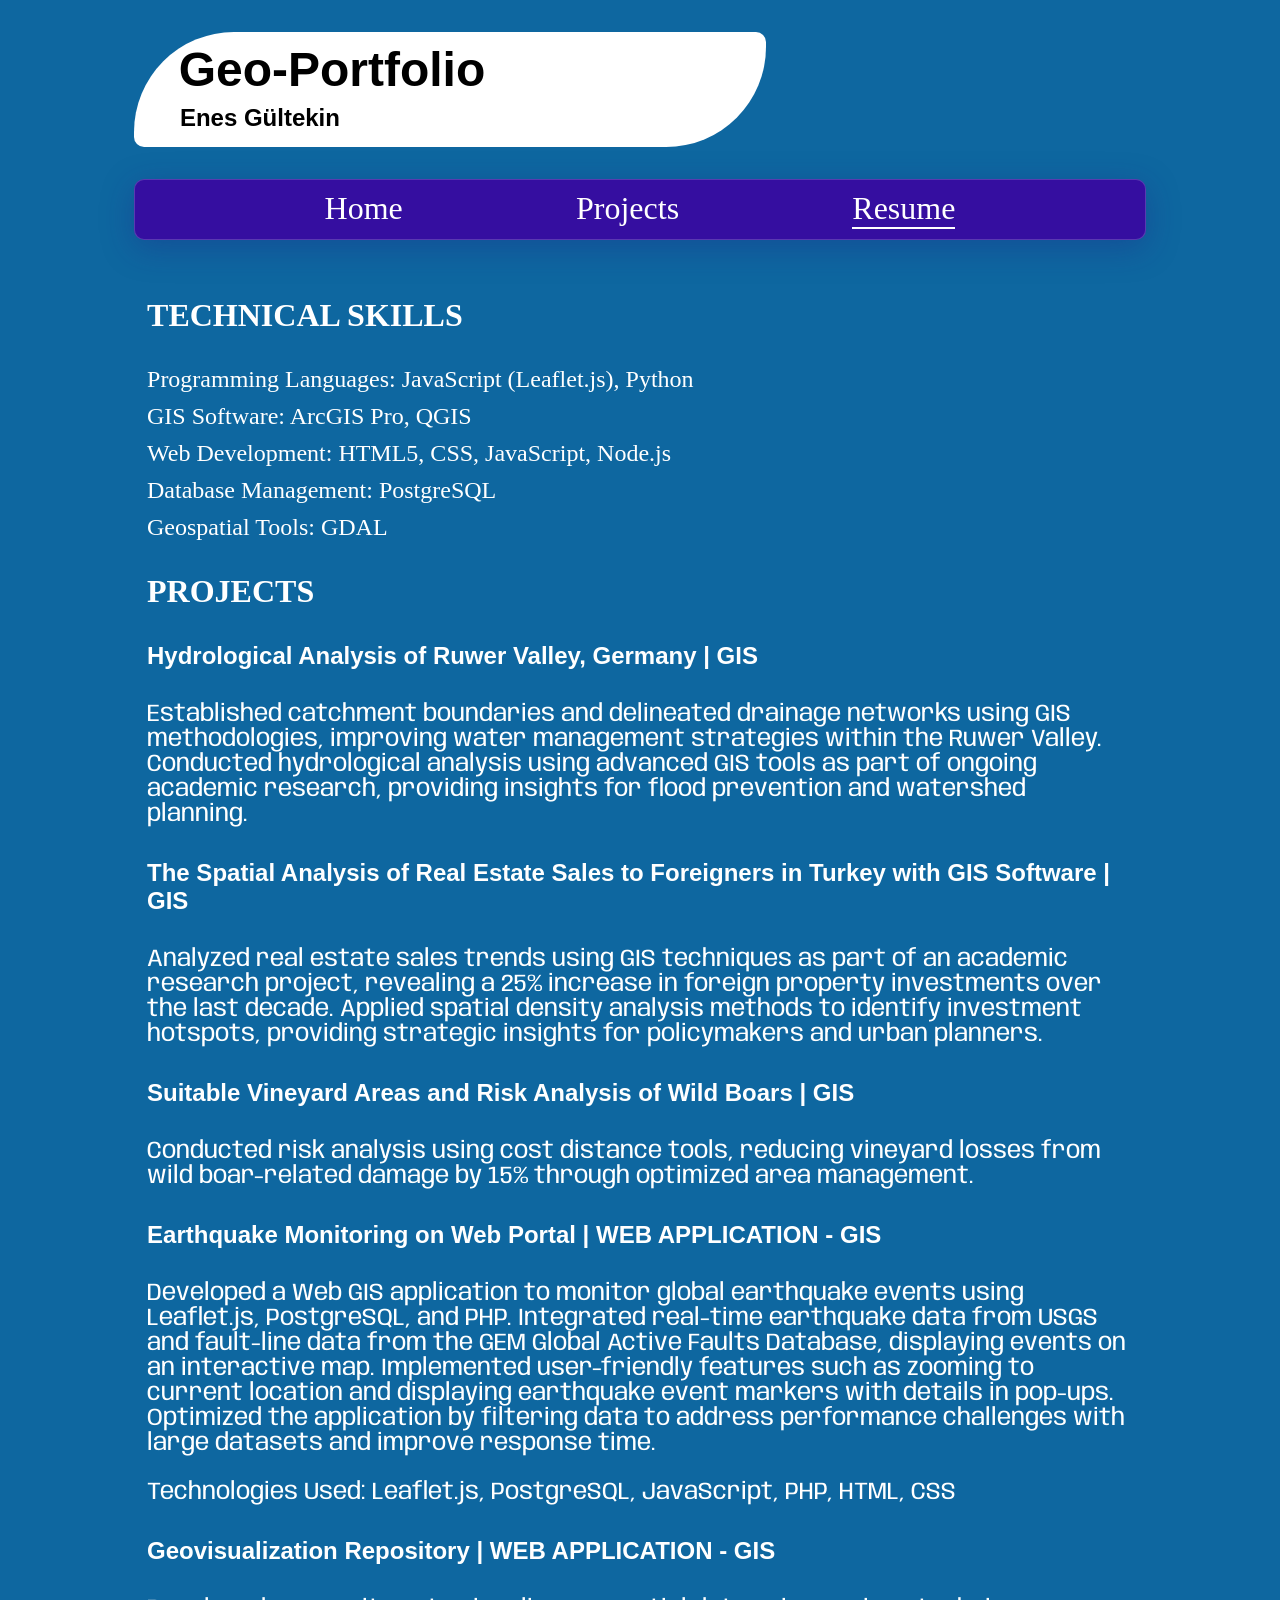
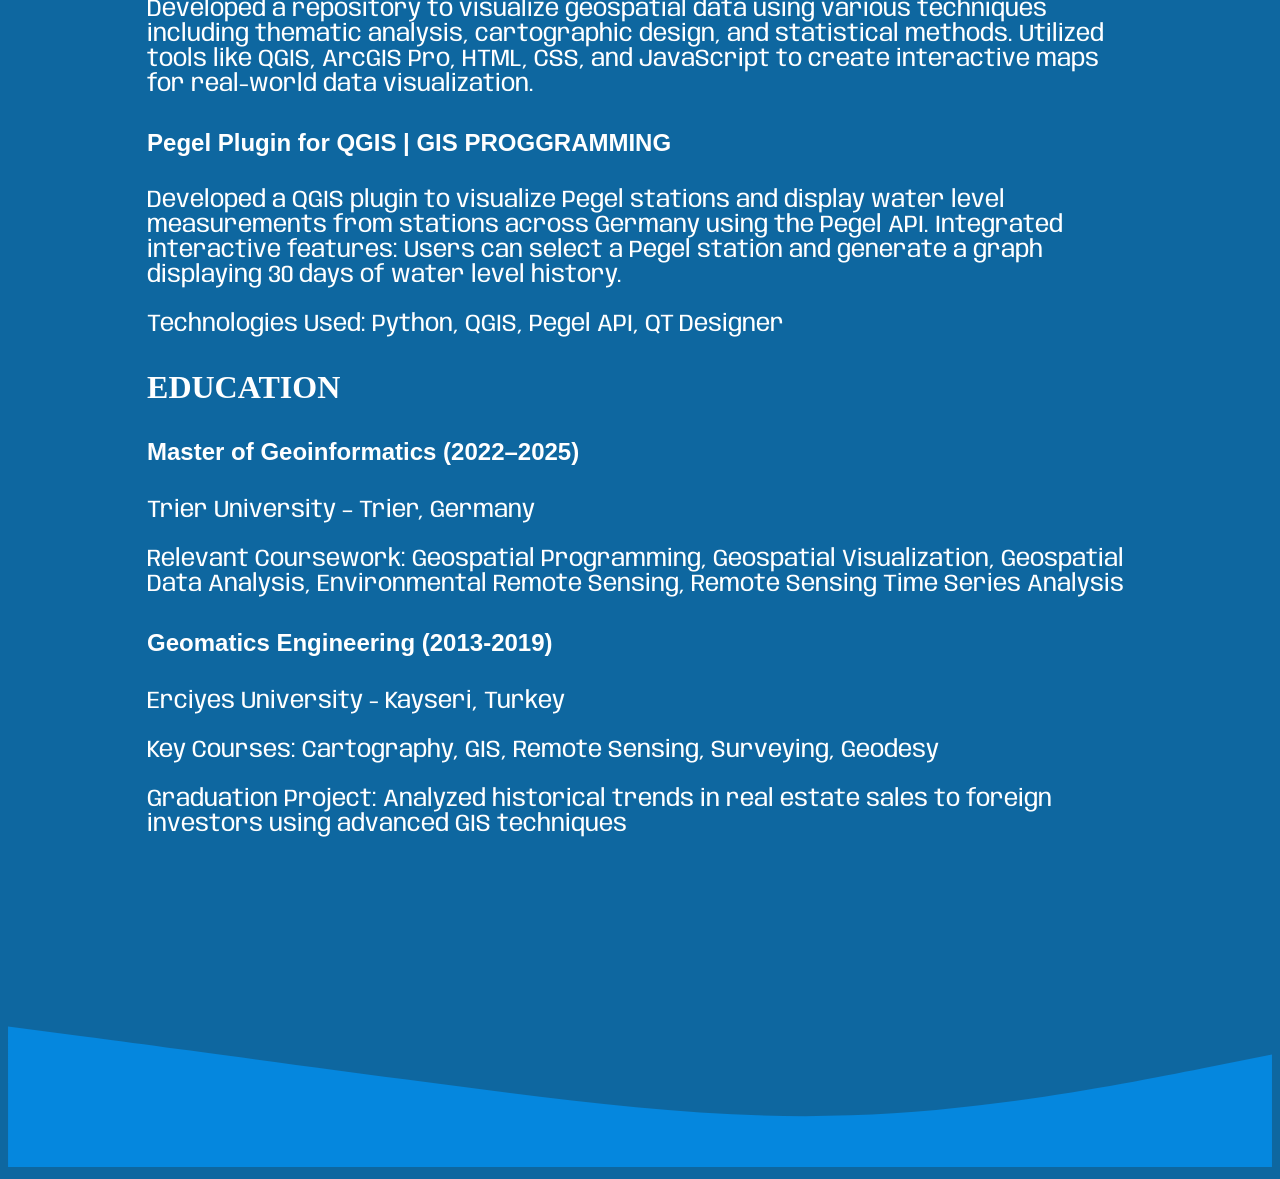
==== commit 46a75a2a: "resume edited" ====
--- a/about.html
+++ b/about.html
@@ -17,7 +17,7 @@
   <body>
     <div class="header">
       <h1>Geo-Portfolio</h1>
-      <h4>Enes Gültekin</h4>
+        <h4>Enes Gültekin</h4>
     </div>
     <div class="navbar">
       <a href="index.html" >Home</a>
@@ -32,23 +32,23 @@
         <li class="skill">Database Management: PostgreSQL</li> <li
           class="skill">Geospatial Tools: GDAL</li> </ul>
     </div> <div class="section"> <h3>PROJECTS</h3> <div class="project">
-        <h4>Hydrological Analysis of Ruwer Valley, Germany  | </h4> <p>Established
+        <h4>Hydrological Analysis of Ruwer Valley, Germany  | GIS </h4> <p>Established
           catchment boundaries and delineated drainage networks using GIS
           methodologies, improving water management strategies within the Ruwer
           Valley. Conducted hydrological analysis using advanced GIS tools as
           part of ongoing academic research, providing insights for flood
           prevention and watershed planning.</p> </div> <div class="project">
         <h4>The Spatial Analysis of Real Estate Sales to Foreigners in Turkey
-          with GIS Software  | </h4> <p>Analyzed real estate sales trends using GIS
+          with GIS Software  | GIS </h4> <p>Analyzed real estate sales trends using GIS
           techniques as part of an academic research project, revealing a 25%
           increase in foreign property investments over the last decade. Applied
           spatial density analysis methods to identify investment hotspots,
           providing strategic insights for policymakers and urban planners.</p>
       </div> <div class="project"> <h4>Suitable Vineyard Areas and Risk Analysis
-          of Wild Boars  | </h4> <p>Conducted risk analysis using cost distance
+          of Wild Boars  | GIS</h4> <p>Conducted risk analysis using cost distance
           tools, reducing vineyard losses from wild boar-related damage by 15%
           through optimized area management.</p> </div> <div class="project">
-        <h4>Earthquake Monitoring on Web Portal |  </h4> <p>Developed a Web GIS
+        <h4>Earthquake Monitoring on Web Portal | WEB APPLICATION - GIS </h4> <p>Developed a Web GIS
           application to monitor global earthquake events using Leaflet.js,
           PostgreSQL, and PHP. Integrated real-time earthquake data from USGS
           and fault-line data from the GEM Global Active Faults Database,
@@ -58,12 +58,12 @@
           filtering data to address performance challenges with large datasets
           and improve response time.</p> <p>Technologies Used: Leaflet.js,
           PostgreSQL, JavaScript, PHP, HTML, CSS</p> </div> <div
-        class="project"> <h4>Geovisualization Repository |  </h4> <p>Developed a repository
+        class="project"> <h4>Geovisualization Repository |  WEB APPLICATION - GIS</h4> <p>Developed a repository
           to visualize geospatial data using various techniques including
           thematic analysis, cartographic design, and statistical methods.
           Utilized tools like QGIS, ArcGIS Pro, HTML, CSS, and JavaScript to
           create interactive maps for real-world data visualization.</p> </div>
-      <div class="project"> <h4>Pegel Plugin for QGIS | </h4> <p>Developed a QGIS plugin
+      <div class="project"> <h4>Pegel Plugin for QGIS | GIS PROGGRAMMING</h4> <p>Developed a QGIS plugin
           to visualize Pegel stations and display water level measurements from
           stations across Germany using the Pegel API. Integrated interactive
           features: Users can select a Pegel station and generate a graph
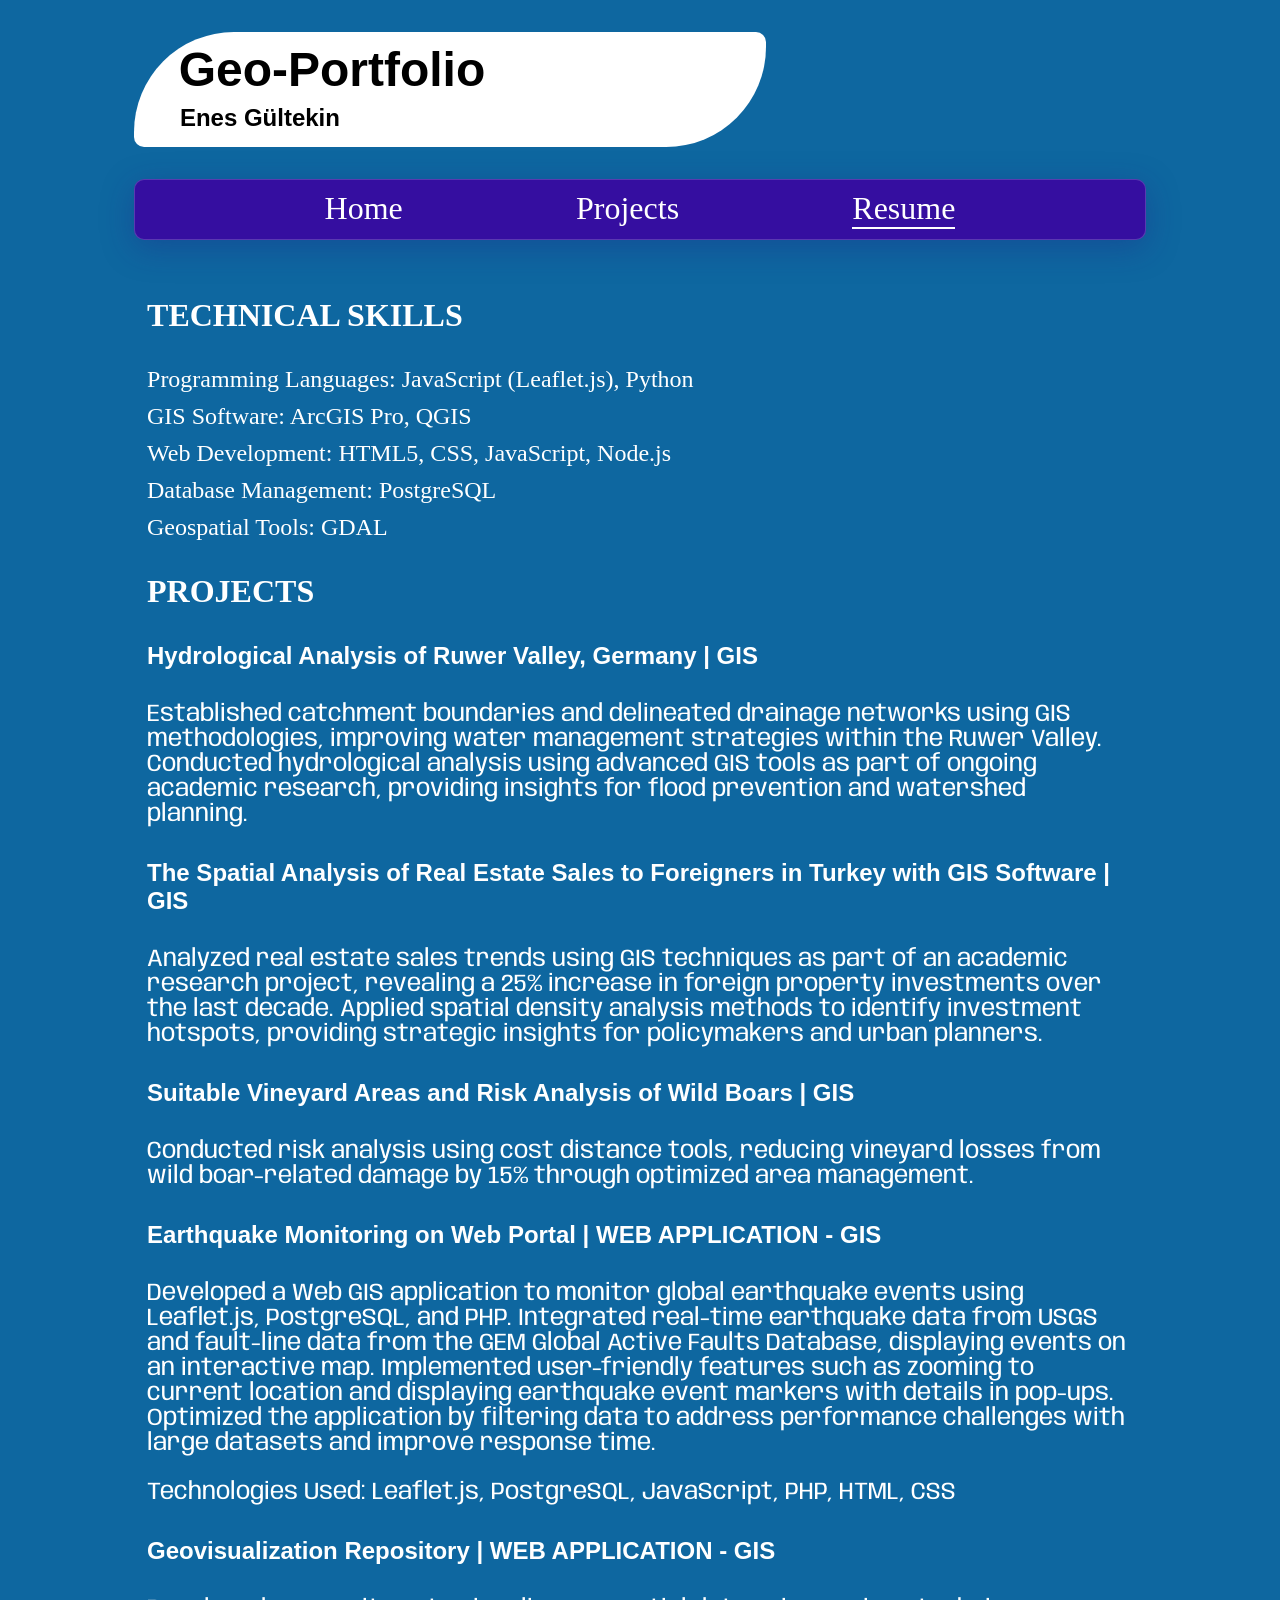
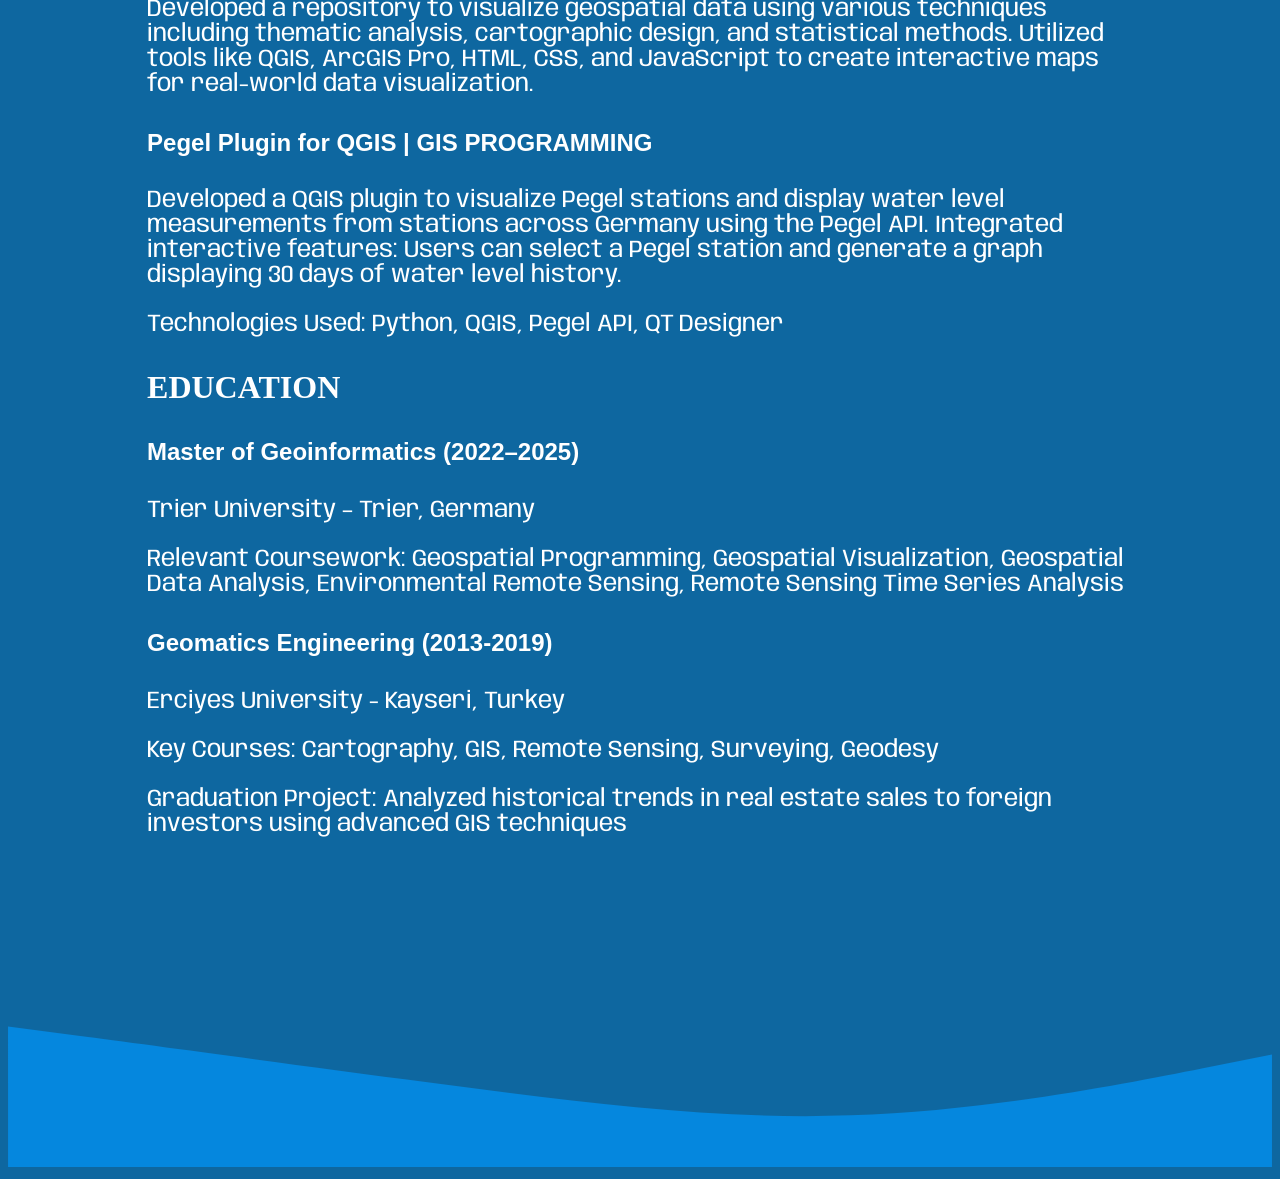
==== commit 54f00e36: "change" ====
--- a/about.html
+++ b/about.html
@@ -63,7 +63,7 @@
           thematic analysis, cartographic design, and statistical methods.
           Utilized tools like QGIS, ArcGIS Pro, HTML, CSS, and JavaScript to
           create interactive maps for real-world data visualization.</p> </div>
-      <div class="project"> <h4>Pegel Plugin for QGIS | GIS PROGGRAMMING</h4> <p>Developed a QGIS plugin
+      <div class="project"> <h4>Pegel Plugin for QGIS | GIS PROGRAMMING</h4> <p>Developed a QGIS plugin
           to visualize Pegel stations and display water level measurements from
           stations across Germany using the Pegel API. Integrated interactive
           features: Users can select a Pegel station and generate a graph
